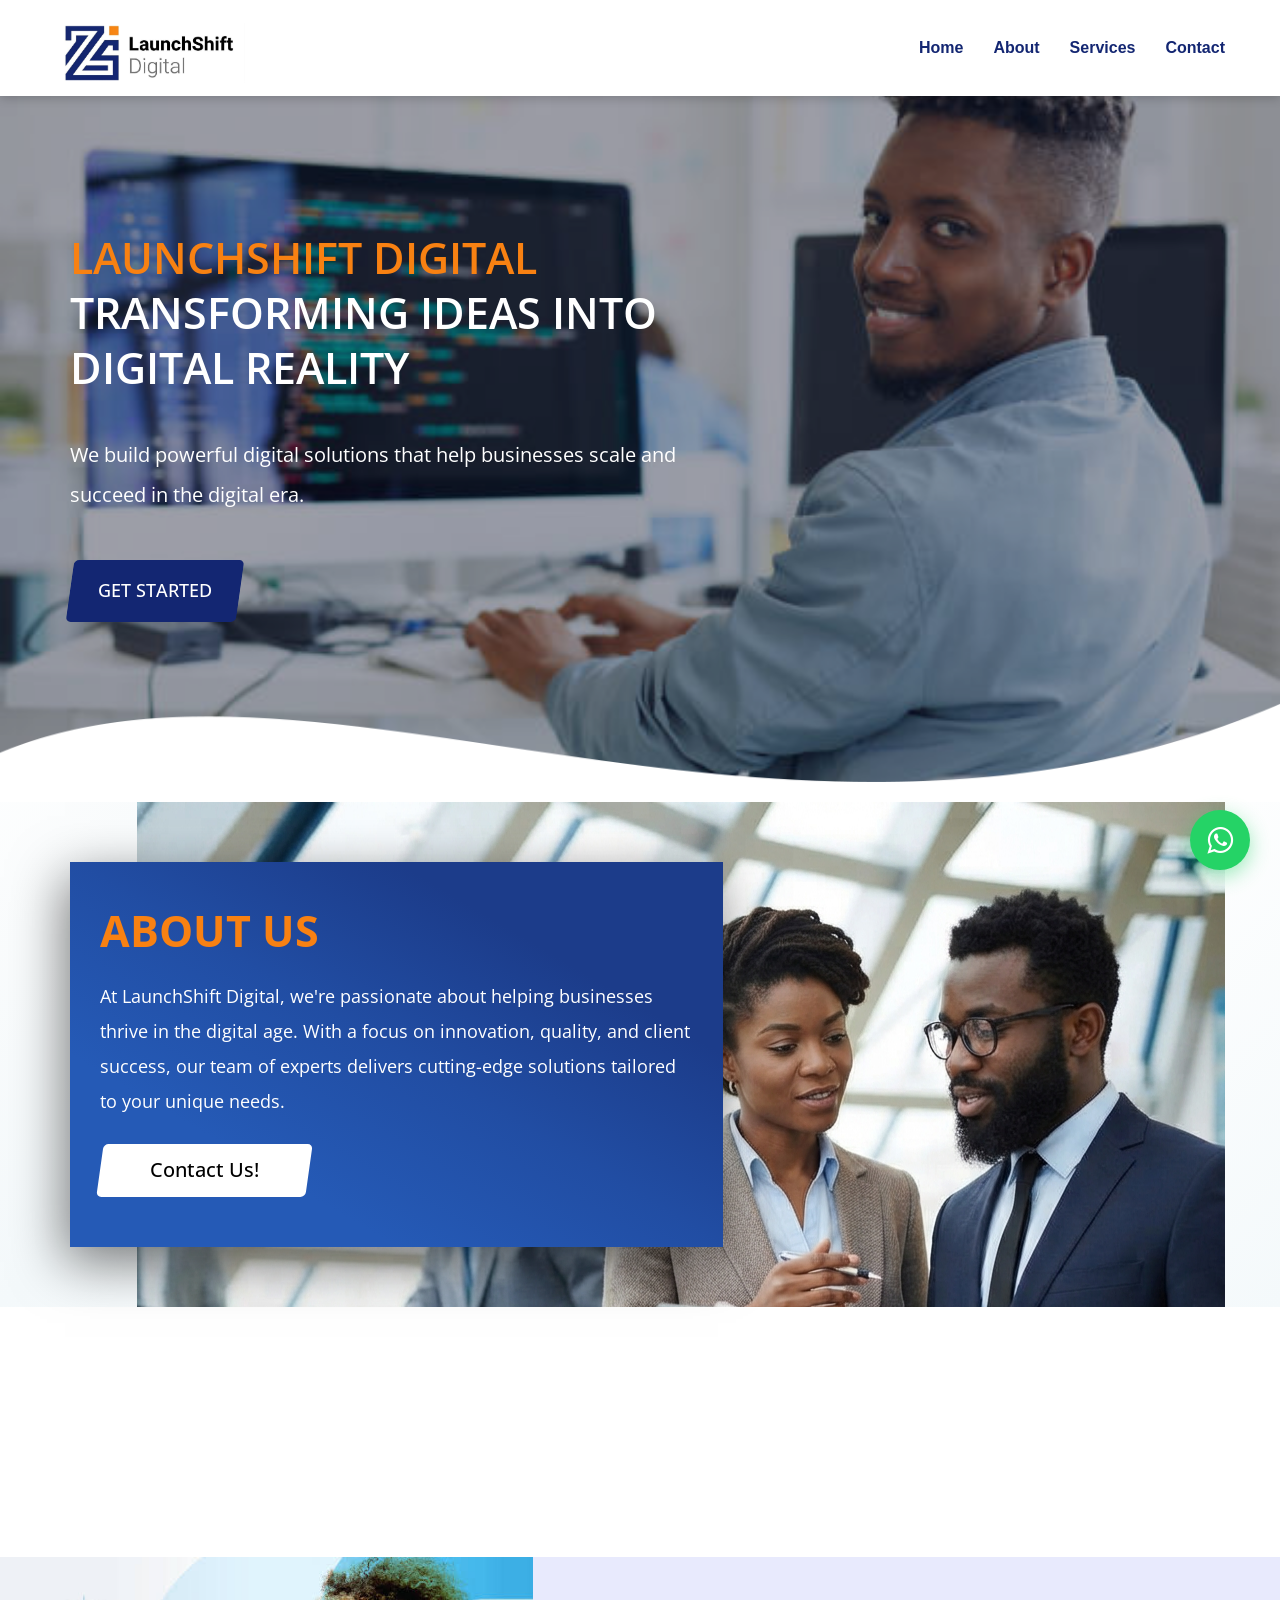
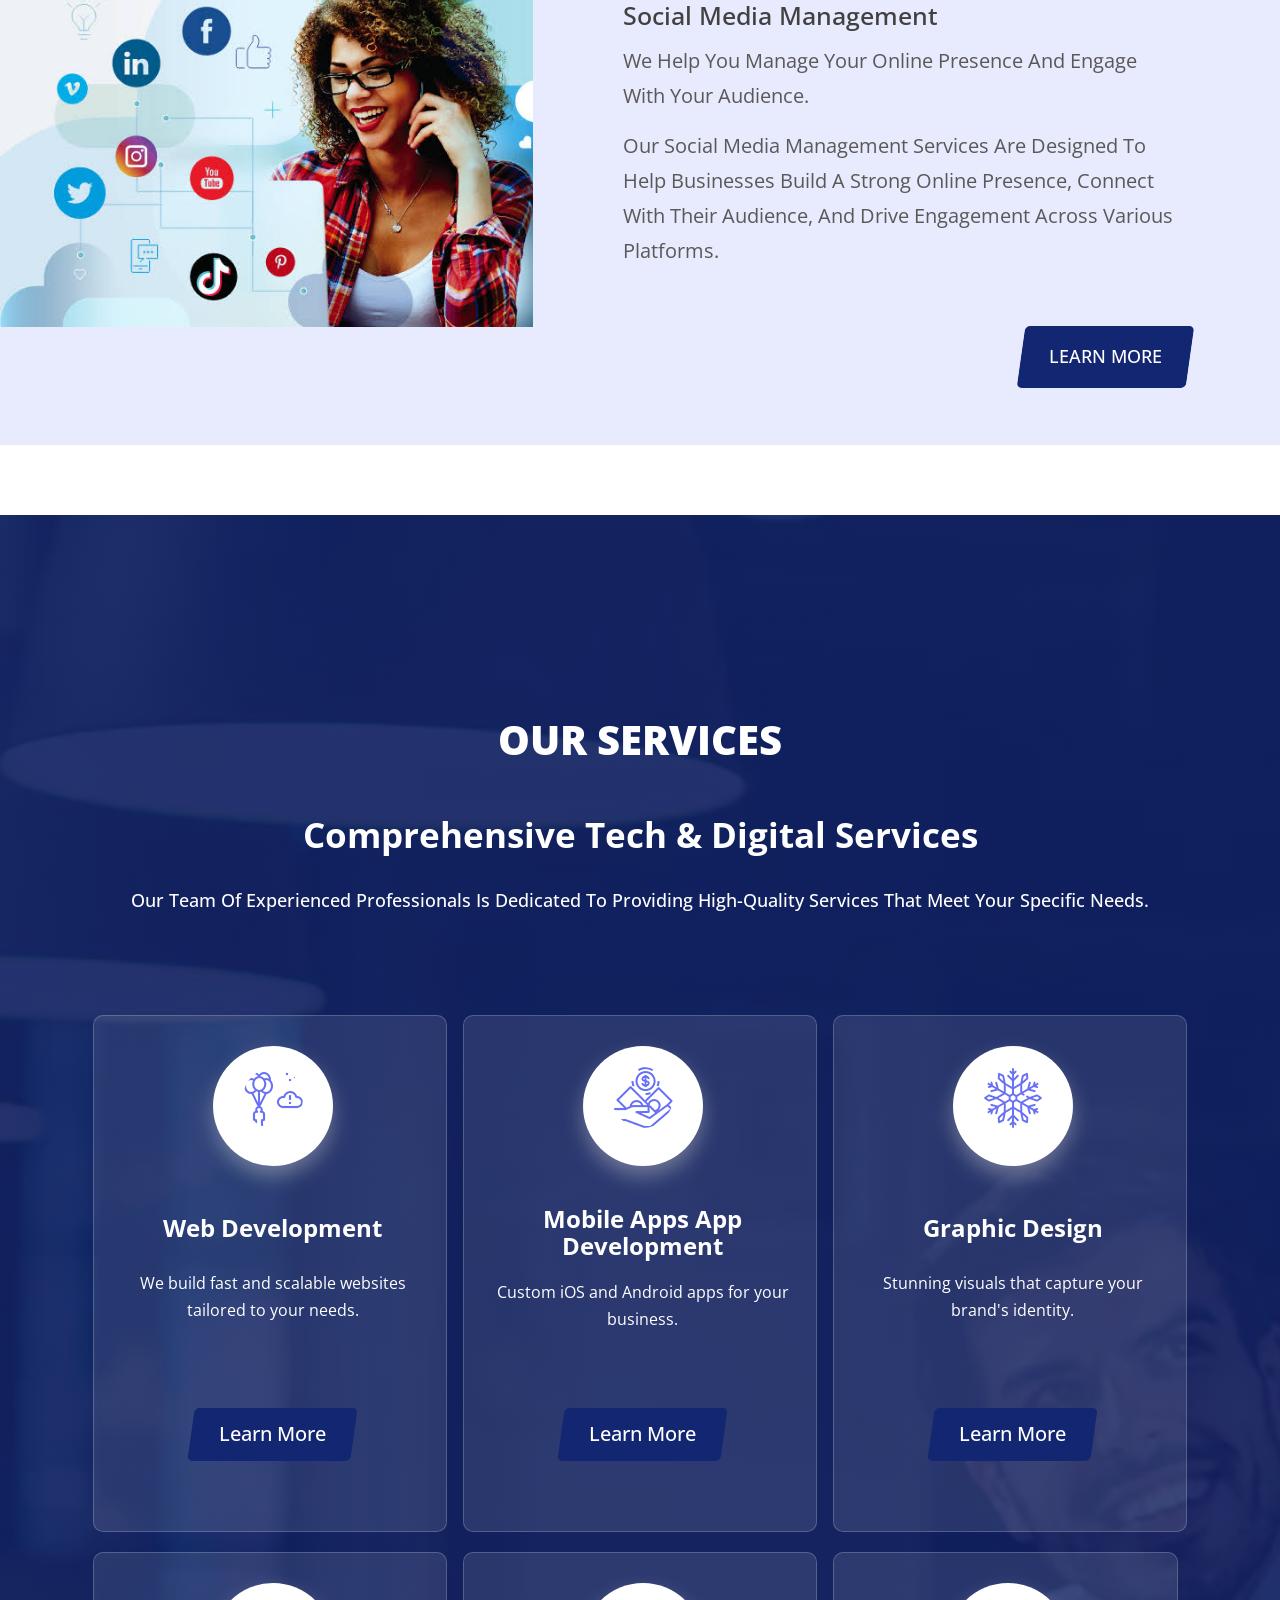
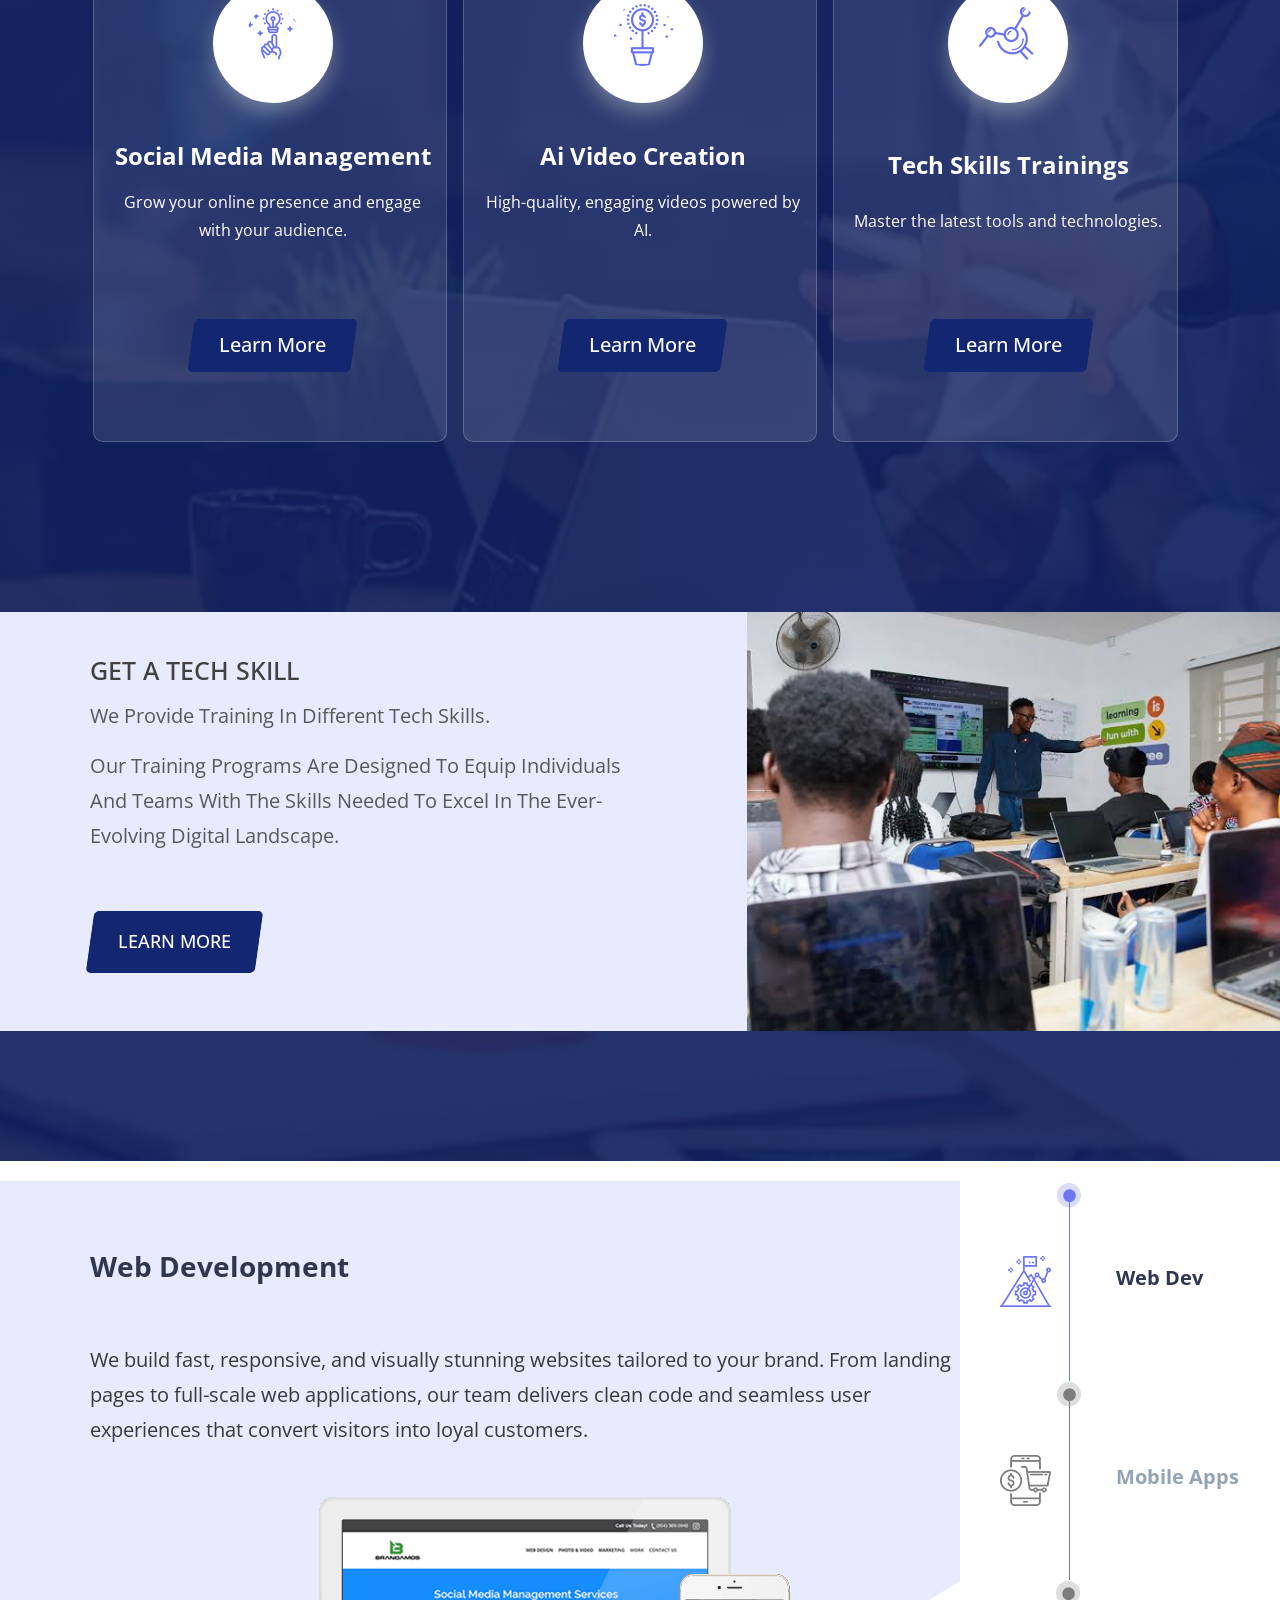
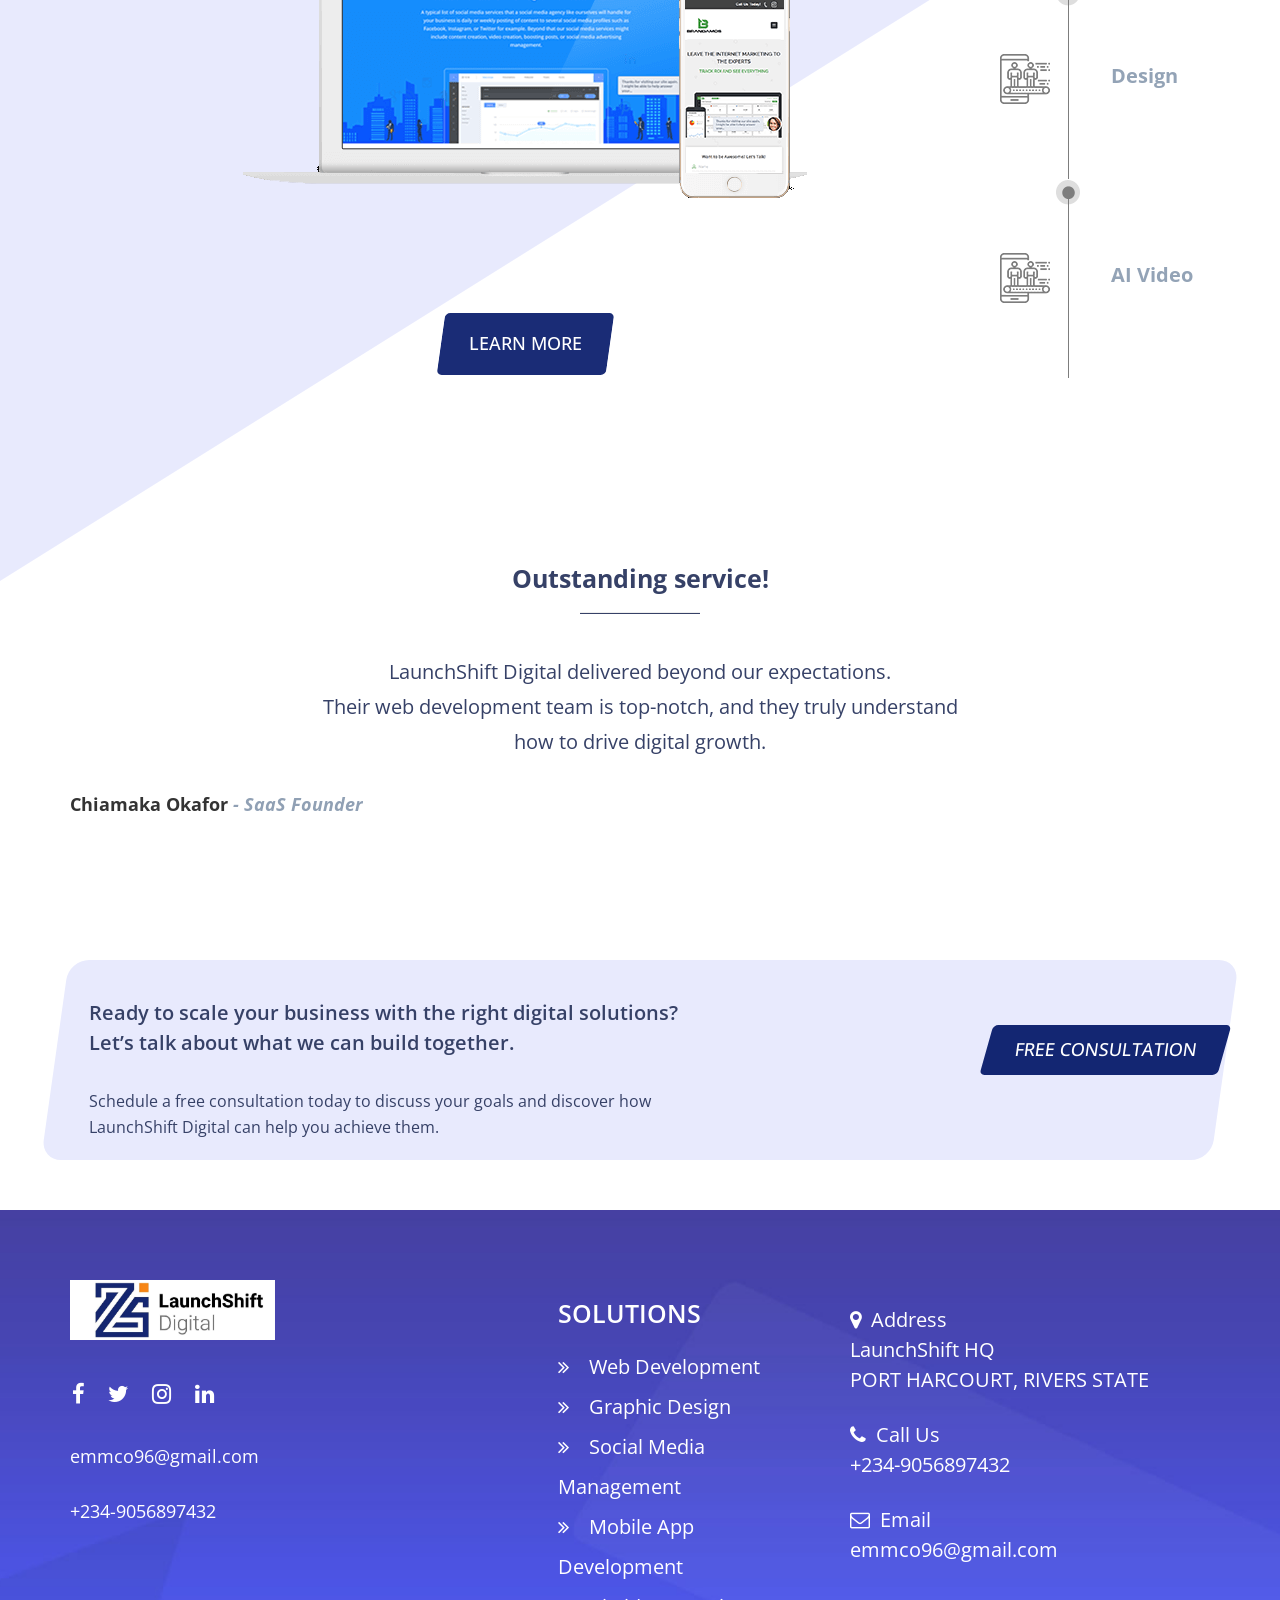
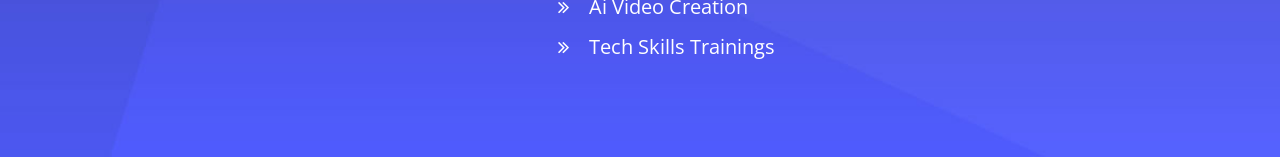
==== index.html @ 1ea0bdc3 "new" ====
﻿<!DOCTYPE html>
<html lang="en">

<head>
   <meta charset="utf-8">
   <meta http-equiv="X-UA-Compatible" content="IE=edge">
   <meta name="viewport" content="width=device-width, initial-scale=1">
   <title>LaunchShift Digital</title>
   <!-- Favicon -->
   <link rel="icon" href="assets/images/favicon.jpg" type="image/x-icon" />
   <!-- Bootstrap CSS -->
   <link href="assets/css/bootstrap.min.css" rel="stylesheet">
   <!-- Animate CSS -->
   <link href="assets/vendors/animate/animate.css" rel="stylesheet">
   <!-- Icon CSS-->
   <link rel="stylesheet" href="assets/vendors/font-awesome/css/font-awesome.min.css">
   <!-- Camera Slider -->
   <link rel="stylesheet" href="assets/vendors/camera-slider/camera.css">
   <!-- Owlcarousel CSS-->
   <link rel="stylesheet" type="text/css" href="assets/vendors/owl_carousel/owl.carousel.css" media="all">
   <!--Template Styles CSS-->
   <link rel="stylesheet" type="text/css" href="assets/css/style.css" media="all" />
   <link
      href="https://fonts.googleapis.com/css?family=Open+Sans:400,400i,600,600i,700,700i,800,800i&amp;subset=cyrillic,cyrillic-ext,greek,greek-ext,latin-ext,vietnamese"
      rel="stylesheet">
</head>

<body id="top">
   <div class="bg-grediunt">
      <div class="bg-banner-img ">
         <div class="overlay-all ">
            <!-- Header_Area -->
            <!-- header
                  ================================================== -->
            <header class="s-header">
               <div class="header-logo">
                  <a class="navbar-brand logo-biss" href="index.html"> <img src="assets/images/logo.jpg"> </a>
               </div>
               <!-- end header-logo -->
               <nav class="header-nav">
                  <a href="#0" class="header-nav__close" title="close"><span>Close</span></a>
                  <div class="header-nav__content">
                     <h3>LaunchShift Digital</h3>
                     <ul class="header-nav__list">
                        <li class="current"><a class="" href="index.html">Home</a></li>
                        <li><a class="" href="about.html">About</a></li>
                        <li><a class="" href="services.html">Services</a></li>
                        <li><a class="" href="contact.html">Contact</a></li>
                     </ul>

                  </div>
                  <!-- end header-nav__content -->
               </nav>
               <!-- end header-nav -->
               <a class="header-menu-toggle" href="#0">
                  <span class="header-menu-icon"></span>
               </a>
            </header>
            <!-- end s-header -->
            <!-- End Header_Area -->
            <!-- #banner start -->
            <section id="banner" class=" mb-90">
               <div class="container ">
                  <div class="row">
                     <!-- #banner-text start -->
                     <div id="banner-text" class="col-md-7 text-c text-left ">
                        <h5 class="wow fadeInUp main-h" data-wow-delay="0.2s"><span class="about_text">LaunchShift
                              Digital</span><br>Transforming Ideas
                           into
                           Digital Reality
                        </h5>

                        <p class="banner-text wow fadeInUp main-h3" data-wow-delay="0.8s">We build powerful digital
                           solutions that help businesses scale and
                           succeed in the digital era.</p>
                        <div class="top-banner wow fadeInRight">
                           <a id="#services" href="#services" class="btn btn-default  wow fadeInUp  js-scroll-trigger"
                              data-wow-delay=" 0.5s" href="#"><span class="skew_14">GET STARTED </span></a>
                        </div>
                     </div>

                     <!-- /#banner-text End -->
                  </div>
               </div>
            </section>
            <div class="container-fluid p0 banner-shap-img">
            </div>
         </div>
      </div>
      <!-- /#banner end -->
      <!--#Our banner-shap- Area -->
      <!--#EndOur banner-shap- Area -->
      <!-- #About Us Area start -->
      <div id="about" class=" py-20 pb_20">
         <div class="container About-right-bg-img ">
            <div class="row text-left  ">
               <div class="col-md-7">
                  <div class="about_left_text wow fadeInUp">
                     <h1 style="color: #f88112;">ABOUT US</h1>
                     <p>At LaunchShift Digital, we're passionate about helping businesses thrive in the digital age.
                        With a focus on innovation, quality, and client success, our team of experts delivers
                        cutting-edge solutions tailored to your unique needs.</p>
                     <div class="top-about wow fadeInRight wow fadeInUp">
                        <a id="contact" href="contact.html"
                           class="btn btn-default btn_text_cap btn_bg_f button_py_12   wow fadeInUp  js-scroll-trigger"
                           data-wow-delay=" 0.5s" href="#"><span class="skew_14">Contact Us! </span></a>
                     </div>
                  </div>
               </div>
               <div class="col-md-5">
               </div>
            </div>
         </div>
      </div>
      <!-- #About Us Area End -->

   </div>
   <!--#End Our Partners Area -->
   <!--start Social Media Management Area-right_img -->
   <section class="">
      <div class="container-fluid ">
         <div class="row text-left about_row_2 clip-polygon_right_2">
            <div class="col-md-5 p-0 clip-polygon_left_2 wow fadeInUp">
               <div class="video-img">
               </div>
            </div>
            <div class="col-md-7 wow fadeInUp  pl_90 pr_90">
               <p class="about_h wow fadeInUp " data-wow-delay=" 0.5s"
                  style="visibility: visible; animation-name: fadeInRight;">Social Media Management</p>
               <p class="about_bottom_h wow fadeInUp " data-wow-delay=" 0.5s"
                  style="visibility: visible; animation-delay:  0.5s; animation-name: fadeInUp;">We help you manage your
                  online presence and engage with your audience.</p>
               <p class="about_bottom_h wow fadeInUp " data-wow-delay=" 0.5s"
                  style="visibility: visible; animation-delay:  0.5s; animation-name: fadeInUp;">Our social media
                  management services are designed to help businesses build a strong online presence, connect with
                  their audience, and drive engagement across various platforms.</p>
               <div class="left-services wow fadeInRight text-right"
                  style="visibility: visible; animation-name: fadeInRight;">
                  <a id="#services" href="social-media-management.html"
                     class="btn btn-default  wow fadeInUp  js-scroll-trigger" data-wow-delay=" 0.5s"
                     style="visibility: visible; animation-delay:  0.5s; animation-name: fadeInUp;"><span
                        class="skew_14">Learn More</span></a>
               </div>
            </div>
         </div>
      </div>
   </section>
   <!--End Social Media Management Area-right_img -->
   <!-- #service Us Area start -->
   <div id="about" class=" back-right-text-c service-us-area">
      <div class="container">
         <div class="row text-center mb-60 ">
            <div class="title wow fadeInUp ">
               <h2> OUR SERVICES</h2>
               <h1>Comprehensive Tech & Digital Services</h1>
               <p>Our team of experienced professionals is dedicated to providing high-quality services that meet your
                  specific needs.</p>
            </div>
         </div>
         <div class="row about_row  py-40">
            <!--#about-text start -->
            <div class="who_we_area col-md-4 col-sm-6 col-4pad wow fadeInUp">
               <div class="service-1">
                  <div class="servise-top wow fadeInUp">
                     <img src="assets/images/icone-1.png">
                  </div>
                  <h2 class="unify"> Web Development </h2>
                  <p class="bottom-s">We build fast and scalable websites tailored to your needs.</p>
                  <div class="top-banner wow fadeInRight" style="visibility: visible; animation-name: fadeInRight;">
                     <a href="web-development.html"
                        class="btn btn-default btn_text_cap   wow fadeInUp  js-scroll-trigger" data-wow-delay=" 0.5s"
                        style="visibility: visible; animation-delay:  0.5s; animation-name: fadeInUp;"><span
                           class="skew_14">Learn more </span></a>
                  </div>
               </div>
            </div>
            <div class="who_we_area col-md-4 col-sm-6 col-4pad wow fadeInUp">
               <div class="service-1">
                  <div class="servise-top wow fadeInUp">
                     <img src="assets/images/icone-2.png">
                  </div>
                  <h2 class="unify"> Mobile Apps App Development </h2>
                  <p class="bottom-s">Custom iOS and Android apps for your business. </p>
                  <div class="top-banner wow fadeInRight" style="visibility: visible; animation-name: fadeInRight;">
                     <a href="mobile-app-development.html"
                        class="btn btn-default  btn_text_cap wow fadeInUp  js-scroll-trigger" data-wow-delay=" 0.5s"
                        style="visibility: visible; animation-delay:  0.5s; animation-name: fadeInUp;"><span
                           class="skew_14">Learn more </span></a>
                  </div>
               </div>
            </div>
            <div class="who_we_area col-md-4 col-sm-6 col-4pad wow fadeInUp">
               <div class="service-1">
                  <div class="servise-top wow fadeInUp">
                     <img src="assets/images/icone-3.png">
                  </div>
                  <h2 class="unify"> Graphic Design </h2>
                  <p class="bottom-s">Stunning visuals that capture your brand's identity. </p>
                  <div class="top-banner wow fadeInRight" style="visibility: visible; animation-name: fadeInRight;">
                     <a href="graphic-design.html" class="btn btn-default btn_text_cap wow fadeInUp  js-scroll-trigger"
                        data-wow-delay=" 0.5s"
                        style="visibility: visible; animation-delay:  0.5s; animation-name: fadeInUp;"><span
                           class="skew_14">Learn more </span></a>
                  </div>
               </div>
            </div>
            <!-- Row 2 of services -->
            <div class="who_we_area col-md-4 col-sm-6 col-4pad wow fadeInUp mt_20">
               <div class="service-1">
                  <div class="servise-top wow fadeInUp">
                     <img src="assets/images/service_a.png">
                  </div>
                  <h2 class="unify"> Social Media Management </h2>
                  <p class="bottom-s">Grow your online presence and engage with your audience.</p>
                  <div class="top-banner wow fadeInRight" style="visibility: visible; animation-name: fadeInRight;">
                     <a href="social-media-management.html"
                        class="btn btn-default btn_text_cap wow fadeInUp  js-scroll-trigger" data-wow-delay=" 0.5s"
                        style="visibility: visible; animation-delay:  0.5s; animation-name: fadeInUp;"><span
                           class="skew_14">Learn more </span></a>
                  </div>
               </div>
            </div>
            <div class="who_we_area col-md-4 col-sm-6 col-4pad wow fadeInUp mt_20">
               <div class="service-1">
                  <div class="servise-top wow fadeInUp">
                     <img src="assets/images/service_b.png">
                  </div>
                  <h2 class="unify"> Ai Video Creation </h2>
                  <p class="bottom-s">High-quality, engaging videos powered by AI.</p>
                  <div class="top-banner wow fadeInRight" style="visibility: visible; animation-name: fadeInRight;">
                     <a href="ai-video-creation.html"
                        class="btn btn-default btn_text_cap wow fadeInUp  js-scroll-trigger" data-wow-delay=" 0.5s"
                        style="visibility: visible; animation-delay:  0.5s; animation-name: fadeInUp;"><span
                           class="skew_14">Learn more </span></a>
                  </div>
               </div>
            </div>
            <div class="who_we_area col-md-4 col-sm-6 col-4pad wow fadeInUp mt_20">
               <div class="service-1">
                  <div class="servise-top wow fadeInUp">
                     <img src="assets/images/service_c.png">
                  </div>
                  <h2 class="unify"> Tech Skills Trainings </h2>
                  <p class="bottom-s">Master the latest tools and technologies.</p>
                  <div class="top-banner wow fadeInRight" style="visibility: visible; animation-name: fadeInRight;">
                     <a href="tech-skills-trainings.html"
                        class="btn btn-default btn_text_cap wow fadeInUp  js-scroll-trigger" data-wow-delay=" 0.5s"
                        style="visibility: visible; animation-delay:  0.5s; animation-name: fadeInUp;"><span
                           class="skew_14">Learn more </span></a>
                  </div>
               </div>
            </div>
            <!--#End service-text  -->
         </div>
      </div>
      <!--#startt service-text  -->
      <section class="">
         <div class="container-fluid ">
            <div class="row text-left about_row clip-polygon_right ">
               <div class="col-md-7 wow fadeInUp pl_90 pr_90">
                  <p class="about_h wow fadeInUp " data-wow-delay=" 0.5s"
                     style="visibility: visible; animation-name: fadeInRight;">GET A TECH SKILL</p>
                  <p class="about_bottom_h wow fadeInUp " data-wow-delay=" 0.5s"
                     style="visibility: visible; animation-delay:  0.5s; animation-name: fadeInUp;">We provide training
                     in different tech skills.</p>
                  <p class="about_bottom_h wow fadeInUp " data-wow-delay=" 0.5s"
                     style="visibility: visible; animation-delay:  0.5s; animation-name: fadeInUp;">Our training
                     programs are designed to equip individuals and teams with the skills needed to excel in the
                     ever-evolving digital landscape.</p>

                  <div class="left-services_32 wow fadeInRight text-left"
                     style="visibility: visible; animation-name: fadeInRight;">
                     <a id="#services" href="tech-skills-trainings.html"
                        class="btn btn-default  wow fadeInUp  js-scroll-trigger" data-wow-delay=" 0.5s"
                        style="visibility: visible; animation-delay:  0.5s; animation-name: fadeInUp;"><span
                           class="skew_14">Learn More</span></a>
                  </div>
               </div>
               <div class="col-md-5 p-0 clip-polygon_left wow fadeInUp">
                  <div class="video-img">
                  </div>
               </div>
            </div>
         </div>
      </section>
   </div>
   <!--#End service-text  -->
   <!--#strat Analytics to answer   -->
   <div class="container-fluid wow fadeInUp">
      <div class="row">
         <div class="col-lg-12 col-md-12 col-sm-12 col-xs-12 bhoechie-tab-container">
            <div class="col-lg-9 col-md-9 col-sm-12 col-xs-9 bhoechie-tab p0 ">
               <!-- Web Development section -->
               <div class="tabas-gb-clip">
               </div>
               <div class="bhoechie-tab-content active pl_90 wow fadeInUp">
                  <h2>Web Development</h2>
                  <p>We build fast, responsive, and visually stunning websites tailored to your brand. From landing
                     pages to full-scale web applications, our team delivers clean code and seamless user experiences
                     that convert visitors into loyal customers.</p>
                  <div class="tabs-img">
                     <img src="assets/images/tabs-img.png">
                  </div>
                  <div class="left-service wow fadeInRight text-center"
                     style="visibility: visible; animation-name: fadeInRight;">
                     <a href="web-development.html" class="btn btn-default  wow fadeInUp  js-scroll-trigger"
                        data-wow-delay=" 0.5s"
                        style="visibility: visible; animation-delay:  0.5s; animation-name: fadeInUp;"><span
                           class="skew_14">Learn More</span></a>
                  </div>
               </div>
               <!-- Mobile App Development section -->
               <div class="bhoechie-tab-content  pl_90 wow fadeInUp">
                  <h2>Mobile App Development</h2>
                  <p> At LaunchShift Digital, we design and develop high-performance mobile apps for iOS and Android.
                     Whether you need a native app, a cross-platform solution, or an MVP, our team delivers intuitive,
                     scalable, and feature-rich mobile experiences that keep your users engaged and your business ahead
                     of the curve.</p>
                  <div class="tabs-img">
                     <img src="assets/images/tabs-img.png">
                  </div>
                  <div class="left-service wow fadeInRight text-center"
                     style="visibility: visible; animation-name: fadeInRight;">
                     <a id="#services" href="mobile-app-development.html" class="btn btn-default  wow fadeInUp "
                        data-wow-delay=" 0.5s"
                        style="visibility: visible; animation-delay:  0.5s; animation-name: fadeInUp;"><span
                           class="skew_14">Learn More</span></a>
                  </div>
               </div>
               <!-- Graphic Design section -->
               <div class="bhoechie-tab-content  pl_90 wow fadeInUp">
                  <h2>Graphic Design</h2>
                  <p>At LaunchShift Digital, we believe that great design is the foundation of a strong brand. Our
                     expert
                     designers create visually compelling logos, marketing materials, social media graphics, and
                     website assets that reflect your brand identity and capture attention.</p>
                  <div class="tabs-img">
                     <img src="assets/images/tabs-img.png">
                  </div>
                  <div class="left-service wow fadeInRight text-center"
                     style="visibility: visible; animation-name: fadeInRight;">
                     <a id="#services" href="graphic-design.html"
                        class="btn btn-default  wow fadeInUp  js-scroll-trigger" data-wow-delay=" 0.5s"
                        style="visibility: visible; animation-delay:  0.5s; animation-name: fadeInUp;"><span
                           class="skew_14">Learn More</span></a>
                  </div>
               </div>
               <!-- AI Video Creation section -->
               <div class="bhoechie-tab-content  pl_90 wow fadeInUp">
                  <h2>AI Video Creation</h2>
                  <p>At LaunchShift Digital, we harness the power of artificial intelligence to create stunning
                     marketing videos that drive results. Our AI video generation services help you produce
                     high-quality video content quickly and cost-effectively, keeping your brand at the forefront of
                     innovation.</p>
                  <div class="tabs-img">
                     <img src="assets/images/tabs-img.png">
                  </div>
                  <div class="left-service wow fadeInRight text-center"
                     style="visibility: visible; animation-name: fadeInRight;">
                     <a id="#services" href="ai-video-creation.html"
                        class="btn btn-default  wow fadeInUp  js-scroll-trigger" data-wow-delay=" 0.5s"
                        style="visibility: visible; animation-delay:  0.5s; animation-name: fadeInUp;"><span
                           class="skew_14">Learn More</span></a>
                  </div>
               </div>
               <!--Analytics  section -->
               <div class="bhoechie-tab-content  pl_90 wow fadeInUp">
                  <h2>Tech Skills Trainings</h2>
                  <p>At LaunchShift Digital, we believe that knowledge is the key to success. Our comprehensive tech
                     training programs are designed to equip individuals and teams with the skills needed to excel in
                     the ever-evolving digital landscape.</p>
                  <div class="tabs-img">
                     <img src="assets/images/tabs-img.png">
                  </div>
                  <div class="left-service wow fadeInRight text-center"
                     style="visibility: visible; animation-name: fadeInRight;">
                     <a id="#services" href="tech-skills-trainings.html"
                        class="btn btn-default  wow fadeInUp  js-scroll-trigger" data-wow-delay=" 0.5s"
                        style="visibility: visible; animation-delay:  0.5s; animation-name: fadeInUp;"><span
                           class="skew_14">Learn More</span></a>
                  </div>
               </div>
            </div>
            <!--Analytics  section -->
            <div class="col-lg-3 col-md-3 col-sm-3 col-xs-3 bhoechie-tab-menu ">
               <div class="list-group">
                  <a href="#" class="list-group-item active text-center bg_t">
                     <img src="assets/images/tabs-right-1.png" class="filter-img"> <img
                        src="assets/images/tabs-bg-img.png" class="filter-img"> <span>Web Dev</span>
                  </a>
                  <a href="#" class="list-group-item text-center bg_t ">
                     <img src="assets/images/tabs-right-2.png" class="filter-img"> <img
                        src="assets/images/tabs-bg-img.png" class="filter-img"> <span>Mobile Apps</span>
                  </a>
                  <a href="#" class="list-group-item text-center bg_t ">
                     <img src="assets/images/tabs-right-3.png" class="filter-img"> <img
                        src="assets/images/tabs-bg-img.png" class="filter-img"><span>Design</span>
                  </a>
                  <a href="#" class="list-group-item text-center bg_t">
                     <img src="assets/images/tabs-right-4.png" class="filter-img"> <img
                        src="assets/images/tabs-bg-img.png" class="filter-img"><span>AI Video</span>
                  </a>
               </div>
            </div>
            <!--Analytics  section -->
         </div>
      </div>
   </div>
   <!-- End Analyze Us Area -->

   <!--#Our Testimonial Area start-->
   <section id="testimonials" class="testimonial_area row">
      <div class="container ">
         <div class="title wow fadeInUp">
         </div>
         <div class="testimonial_carosel">
            <div class="item">
               <div class="text-center">
                  <h4 class="body-slider media-heading">Outstanding service!</h4>
                  <hr class="slider_hr">
               </div>
               <p>LaunchShift Digital delivered beyond our expectations.<br> Their web development team is top-notch,
                  and
                  they truly understand<br> how to drive digital growth. </p>
               <div class="media-body">
                  <h4 class="media-heading">Chiamaka Okafor <span class="slider_span_color">- SaaS Founder</span></h4>
               </div>
            </div>
            <div class="item">
               <div class=" text-center">
                  <h4 class="body-slider media-heading">Highly recommended!</h4>
                  <hr class="slider_hr">
               </div>
               <p>The mobile app they built for us is seamless and intuitive.<br> We've seen a massive increase in user
                  engagement thanks to<br> their expert design. </p>
               <div class="media-body">
                  <h4 class="media-heading">Tunde Adebayo <span class="slider_span_color">- Product Manager</span></h4>
               </div>
            </div>
            <div class="item">
               <div class=" text-center">
                  <h4 class="body-slider media-heading">Creative and effective</h4>
                  <hr class="slider_hr">
               </div>
               <p>Their AI video creation and branding services gave our<br> marketing a fresh, modern look. We are
                  thrilled with<br> the results and ROI. </p>
               <div class="media-body">
                  <h4 class="media-heading">Adaeze Eze <span class="slider_span_color">- Creative Lead</span></h4>
               </div>
            </div>
         </div>
      </div>
   </section>
   <!--#End Our testimonial Area -->
   <div class="our_partners_area ">
      <div class="book_now_aera ">
         <div class="container">
            <div class="row book_now bg-new">
               <div class="col-md-7 booking_text">
                  <span class="skew_14">
                     <h4>Ready to scale your business with the right digital solutions?<br>Let’s talk about what we
                        can build together.</h4>
                     <p>Schedule a free consultation today to discuss your goals and discover how LaunchShift Digital
                        can
                        help you achieve them.</p>
                  </span>
               </div>
               <div class="col-md-5 p0 book_bottun">
                  <div class="col-md-6">
                  </div>
                  <div class="col-md-6">
                     <div class="top-banner wow fadeInRight text-left"
                        style="visibility: visible; animation-name: fadeInRight;">
                        <a id="#services" href="#services"
                           class="btn btn-primary button_12  wow fadeInUp  js-scroll-trigger" data-wow-delay=" 0.5s"
                           style="visibility: visible; animation-delay:  0.5s; animation-name: fadeInUp;"><span
                              class="skew_14">Free Consultation</span></a>
                     </div>
                  </div>
               </div>
            </div>
         </div>
      </div>
   </div>
   <!--#start Our footer Area -->
   <div class="our_footer_area">
      <div class="book_now_aera ">
         <div class="container wow fadeInUp">
            <div class="row book_now">
               <div class="col-md-4">
                  <div class="">
                     <a class=" logo-biss" href="index.html"> <img src="assets/images/logo.jpg"></a>
                  </div>
                  <div class="bigpixi-footer-social">
                     <a href="" target="_blank" class="ml-15"><i id="social-fb"
                           class="fa fa-facebook fa-2x social"></i></a>
                     <a href="" target="_blank" class="ml-15"><i id="social-tw"
                           class="fa fa-twitter fa-2x social"></i></a>
                     <a href="" target="_blank" class="ml-15"><i id="social-em"
                           class="fa fa-instagram fa-2x social"></i></a>
                     <a href="" target="_blank" class="ml-15"><i id="social-em"
                           class="fa fa-linkedin fa-2x social"></i></a>
                  </div>
                  <p class="footer-h"><a href="mailto:emmco96@gmail.com"> emmco96@gmail.com </a></p>
                  <p class="footer-h">+234-9056897432 </p>
               </div>
               <div class="col-md-1 ">
               </div>
               <div class="col-md-3">
                  <h2 class="footer-top">SOLUTIONS </h2>
                  <ul class="footer-menu">
                     <li><a href="web-development.html"><i class="fa fa-angle-double-right ml-15"></i> Web Development </a></li>
                     <li><a href="graphic-design.html"><i class="fa fa-angle-double-right ml-15"></i> Graphic Design </a> </li>
                     <li><a href="social-media-management.html"><i class="fa fa-angle-double-right ml-15"></i> Social Media Management </a> </li>
                     <li><a href="mobile-app-development.html"><i class="fa fa-angle-double-right ml-15"></i> Mobile App Development </a> </li>
                     <li><a href="ai-video-creation.html"><i class="fa fa-angle-double-right ml-15"></i> Ai Video Creation </a> </li>
                     <li><a href="tech-skills-trainings.html"><i class="fa fa-angle-double-right ml-15"></i> Tech Skills Trainings </a></li>
                  </ul>
               </div>
               <div class="col-md-4">
                  <ul class="location">
                     <li class="footer-left-h"><i class="fa fa-map-marker"></i>Address<br>LaunchShift HQ <br>PORT
                        HARCOURT, RIVERS STATE
                     </li>
                     <li class="footer-left-h"><i class="fa fa-phone"></i>Call Us <br>+234-9056897432

                     </li>
                     <li class="footer-left-h"><i class="fa fa-envelope-o"></i>Email<br>
                        <a href="mailto:emmco96@gmail.com"> emmco96@gmail.com </a>
                     </li>
                  </ul>
               </div>

            </div>
         </div>
      </div>
   </div>

   </div>
   <!-- /.hero__overlay -->
   <!-- Floating WhatsApp Button -->
   <a href="https://wa.me/2349056897432?text=Hello%20LaunchShift%20Digital%2C%20I'm%20interested%20in%20your%20services." class="whatsapp-float" target="_blank" id="whatsapp-float-btn" title="Chat with us on WhatsApp">
      <span class="whatsapp-float-tooltip">Chat with us!</span>
      <div class="whatsapp-float-btn">
         <i class="fa fa-whatsapp"></i>
      </div>
   </a>

   <!-- jQuery JS -->
   <script src="assets/js/jquery-1.12.0.min.js"></script>
   <script src="assets/vendors/popup/lightbox.min.js"></script>
   <script type="text/javascript">
      $(document).ready(function () {
         $("div.bhoechie-tab-menu>div.list-group>a").click(function (e) {
            e.preventDefault();
            $(this).siblings('a.active').removeClass("active");
            $(this).addClass("active");
            var index = $(this).index();
            $("div.bhoechie-tab>div.bhoechie-tab-content").removeClass("active");
            $("div.bhoechie-tab>div.bhoechie-tab-content").eq(index).addClass("active");
         });
      });
   </script>
   <script type="text/javascript">
      $(document).ready(function () {
         $(".currency_year").hide();
         $("#radio1").click(function () {
            $(".currency_year").hide();
            $(".currency_month").show();
         });
         $("#radio2").click(function () {
            $(".currency_month").hide();
            $(".currency_year").show();
         });
      });

      $('.tabs_label').click(function () {
         $('.tabs_label').removeClass('active_t');
         $(this).addClass('active_t');

      })

   </script>
   <!-- Bootstrap JS -->
   <script src="assets/js/bootstrap.min.js"></script>
   <!-- Animate JS -->
   <script src="assets/vendors/animate/wow.min.js"></script>
   <script src="assets/vendors/sidebar/main.js"></script>
   <!-- Owlcarousel JS -->
   <script src="assets/vendors/owl_carousel/owl.carousel.min.js"></script>
   <!-- Stellar JS-->
   <!-- Theme JS -->
   <script src="assets/js/theme.min.js"></script>
</body>

</html>
---- assets/css/style.css ----
/*----------------------------------------------------
@File: Default Styles
@Author: NavThemes
@URL:https://www.navthemes.com
@Version: 1.1

This file contains the styling for the actual theme, this
is the file you need to edit to change the look of the
theme.



This files contents are outlined below.
  


 0. General Style
 *. Buttons
 *. Headings
 *. Subtitle
 *. Top header

 =>Start index page style_css
 *. banner area 
 *. ABOUT US
 *. our services area
 *. our services tow
 *. start  bhoechie tab
 *. our PRICING area
 *. testimonial area
 *. footer area
 *. our partners area
 *. our modal area
 =>End index page style css

 *. Edit css
 
=>start about page style css
*. service area start 
*. video area start
*. testimonial area start
*. Our Team area start
=>End about page style css

=>SERVICES page css start
*. service right img area start
*. service left img tabs area start
*. service text area start
=>SERVICES page css End


=>contact page css Start
*. section heading left Start*.
*. contact form start
=>contact page css End

=>blog page css Start
*. blog-three images one start
*. blog-three images to start
*. pagination-wrap start
=>blog page css End

=>blog single page css Start
*. blog-single-left img start
*. commingsoon-area start
*. contact-area start
*. sidebar-style-here
=>blog single page css End

 *. media query in css-Responsive start
 *. (mxn-width: 1024px)  media query 
 *. (min-width: 768px)  media query 
 *. (min-width: 1023px) media query
 *. (max-width: 768px)  media query 
 *. (max-width: 480px)  media query 
 *. (max-width: 320px)   media query
 *.media query in css-Responsive End

/*--------------------------------------------------*/


/*Color Variables*/
::selection {
  background-color: #99a9bb;
  color: #FFF
}

/*----------------------------------
   1. Buttons
------------------------------------*/

.btn {
  padding: 18px 28px;

  font-size: 18px;
  font-weight: 500;
  border-radius: 5px;
  text-decoration: none !important;
  display: inline-block;
  border: 0;
  color: #222222;
  text-transform: uppercase;
  position: relative;
  z-index: 2;
  -webkit-transform: skew(-8deg);
  -moz-transform: skew(-8deg);
  -o-transform: skew(-8deg);
}

.font_30 {
  font-size: 30px !important;
}

.btn-default {
  background: #132672 !important;
  background-image: linear-gradient(to right top, #132672, #132672, #1326728f, #132672, #132672b0) !important;
  color: #fff !important;
}

.btn-default:before {
  content: "";
  position: absolute;
  z-index: -1;
  background: #000 !important;
  top: 0;
  bottom: 0;
  left: 0;
  display: block;
  right: 0;
  transform: scaleY(0);
  transform-origin: 50%;
  transition-property: transform;
  transition-duration: 0.3s;
  transition-timing-function: ease-out;
}

.btn-default:hover:before,
.btn-default:focus:before {
  transform: scaleY(1);
  color: #fff !important;
  border-radius: 5px;
}

.btn-default:hover .skew_14 {
  color: #fff;
}

.btn-primary {
  background: #504cf5 !important;
  color: #fff !important;
}

.btn-primary:before {
  content: "";
  position: absolute;
  z-index: -1;
  background: #f256c8 !important;
  top: 0;
  bottom: 0;
  left: 0;
  display: block;
  right: 0;
  transform: scaleY(0);
  transform-origin: 50%;
  transition-property: transform;
  transition-duration: 0.3s;
  transition-timing-function: ease-out;
}

.btn-primary:hover:before,
.btn-primary:focus:before {
  transform: scaleY(1);
  color: #fff !important;
  border-radius: 5px;
}

.btn_text_cap {
  text-transform: capitalize !important;
  font-size: 20px;
  padding: 12px 28px;
}

.btn_bg_f {
  background: #fff !important;
  color: #000 !important;
}

.btn_bg_f:hover {
  color: #fff !important;
}

a {
  color: #ffffff;
  text-decoration: none;
}

/*----------------------------------
   2. Headings
------------------------------------*/

/* Section Title*/
.title {
  text-align: center;
  text-transform: uppercase;
}

.title h2 {
  font-size: 30px;
  color: #99a9bb;

  font-weight: 550;
  text-transform: capitalize;
}

.pt_banner_30 {
  padding-top: 35px !important
}
}

.title-left h1 {
  font-size: 35px;

  font-weight: 700;
  color: #364167;
  line-height: 50px;
  text-transform: capitalize;
}


.title h4 {

  color: #555555;
  padding-top: 55px;
}

.subtitle h2 {

  color: #222222;
  text-transform: uppercase;
  position: relative;
  margin-bottom: 20px;
}



.title h1 {
  font-size: 35px;
  font-weight: 700;
  color: #364167;
  line-height: 50px;
  text-transform: capitalize;
}

.title h2 {
  font-size: 40px;
  padding-top: 120px;
  padding-bottom: 25px;
  font-weight: 900;
  color: #364167;
  line-height: 50px;
  text-transform: uppercase;
}

.title h3 {
  font-size: 40px;
  padding-bottom: 25px;
  font-weight: 900;
  color: #364167;
  line-height: 50px;
  text-transform: uppercase;
}

/*----------------------------------
   3.Prefix Styles
------------------------------------*/
/*Prefix Styles*/
.m0 {
  margin: 0;
}

.p0 {
  padding: 0;
}

body {
  font-family: 'Open Sans', sans-serif;
  /*Section Fix*/
}

body p {
  font-family: 'Open Sans', sans-serif;
  line-height: 26px;
  color: #201f1f;
  margin: 0;
  font-size: 16PX;
}

.h1,
.h2,
.h3,
.h4,
.h5,
.h6,
h1,
h2,
h3,
h4,
h5,
h6 {
  font-weight: 700;
}

blockquote {
  display: block;
  -webkit-margin-before: 1em;
  -webkit-margin-after: 1em;
  -webkit-margin-start: 40px;
  -webkit-margin-end: 40px;
}

blockquote,
q {
  position: relative;
  padding: 4rem 3rem 3rem;
  text-align: center;
  font-size: 2rem;
  line-height: 1.88;
  border: 1px double rgba(0, 0, 0, .1);
  margin: 6rem 0;
  display: block;
}

thead,
th,
td {
  border: 1px solid black;
  padding: 10px;
}

ul li {
  line-height: 30px;
}

ol li {
  line-height: 30px;
}

strong {
  font-weight: 600;
  line-height: 35px;
}

tbody a {
  color: #337ab7 !important;
}

dd,
dt {
  line-height: 2.428571;
}

body section.row,
body header.row,
body footer.row {
  margin: 0;
  font-family: 'Open Sans', sans-serif;
}

/*Ancore*/
a,
.btn,
button {
  outline: none;
  transition: all 300ms linear 0s;
}

a:before,
a:after,
.btn:before,
.btn:after,
button:before,
button:after {
  transition: all 300ms linear 0s;
}

a:focus,
a:hover,
.btn:focus,
.btn:hover,
button:focus,
button:hover {
  outline: none;
  text-decoration: none;
  transition: all 300ms linear 0s;
}


/*--------------------------------------------------*/


/*4.Header Aera */

/* ===================================================================
 * # header styles
 *
 * ------------------------------------------------------------------- */
.s-header {
  z-index: 500;
  width: 100%;
  height: 96px;
  background-color: transparent;
  position: absolute;
  top: 24px;
}

/* -------------------------------------------------------------------
 * ## header logo
 * ------------------------------------------------------------------- */
.header-logo {
  z-index: 501;
  display: inline-block;
  margin: 0;
  padding: 0;
  position: absolute;
  left: 110px;
  top: 50%;
  -webkit-transform: translateY(-50%);
  -ms-transform: translateY(-50%);
  transform: translateY(-50%);
}

.header-logo a {
  display: block;
  padding: 0;
  outline: 0;
  border: none;
  -webkit-transition: all 0.3s ease-in-out;
  transition: all 0.3s ease-in-out;
}

.header-logo img,
.logo-biss img {
  max-height: 60px;
  /* Resize the logo */
  width: auto;
  border-radius: 0px;
  /* Optional, makes the JPG look a bit softer if it has background */
}

/* ------------------------------------------------------------------- 
 * ## main navigation 
 * ------------------------------------------------------------------- */
.header-nav {
  z-index: 900;
  font-family: "metropolis-regular", sans-serif;
  font-size: 1.3rem;
  line-height: 1.846;
  padding: 3.6rem 3rem 3.6rem 3.6rem;
  height: 100%;
  width: 280px;
  background: #132672 !important;
  background-image: linear-gradient(to right top, #132672, #132672, #1326728f, #132672, #132672b0) !important;
  color: rgba(255, 255, 255, 0.25);
  overflow-y: auto;
  overflow-x: hidden;
  position: fixed;
  right: 0;
  top: 0;
  -webkit-transition: all 0.5s ease;
  transition: all 0.5s ease;
  -webkit-transform: translateZ(0);
  -webkit-backface-visibility: hidden;
  -webkit-transform: translateX(100%);
  -ms-transform: translateX(100%);
  transform: translateX(100%);
  visibility: hidden;
}

.header-nav a,
.header-nav a:visited {
  color: rgba(255, 255, 255, 0.5);
}

.header-nav a:hover,
.header-nav a:focus,
.header-nav a:active {
  color: white;
}

.header-nav h3 {

  font-size: 11px;
  line-height: 1.363;
  text-transform: uppercase;
  letter-spacing: 0.25rem;
  margin-bottom: 4.8rem;
  margin-top: 0.9rem;
  color: #fff;
}

.header-nav p {
  margin-bottom: 2.7rem;
}

.header-nav__content {

  position: relative;
  left: 50px;
  opacity: 0;
  visibility: hidden;
}

.header-nav__list {
  font-family: "metropolis-regular", sans-serif;
  font-size: 1.6rem;
  margin: 3.6rem 0 3rem 0;
  padding: 0 0 1.8rem 0;
  list-style: none;
  counter-reset: ctr;
}

.header-nav__list li {
  border-top: 1px solid rgba(202, 197, 197, 0.66);
  line-height: 4.8rem;
  position: relative;
}

.header-nav__list li:last-child {
  border-bottom: 1px solid rgba(255, 255, 255, 0.04);
}

.header-nav__list a {
  display: block;
  color: #ffffff;
  position: relative;
  padding-left: 3.5rem;
}

.header-nav__list a::before {
  content: counter(ctr, decimal-leading-zero) ".";
  counter-increment: ctr;
  font-family: "metropolis-regular", sans-serif;
  font-size: 11px;
  color: rgba(255, 255, 255, 0.25);
  -webkit-transition: all 0.5s ease-in-out;
  transition: all 0.5s ease-in-out;
  position: absolute;
  left: 3px;
  top: 0;
}

.header-nav__list a:hover::before {
  color: #132672;
}

.header-nav__social {
  list-style: none;
  display: inline-block;
  font-size: 1.8rem;
  margin: 0;
  padding: 0;
}

.header-nav__social li {
  display: inline-block;
  margin-right: 12px;
  padding-left: 0;
  font-size: 11px;
}

.header-nav__social li a {
  color: rgba(255, 255, 255, 0.15);
}

.header-nav__social li a:hover,
.header-nav__social li a:focus {
  color: white;
}

.header-nav__social li:last-child {
  margin: 0;
}

.header-nav__close {
  z-index: 800;
  display: block;
  background-color: rgba(0, 0, 0, 0.3);
  height: 30px;
  width: 30px;
  border-radius: 3px;
  position: absolute;
  top: 36px;
  right: 30px;
  font: 0/0 a;
  text-shadow: none;
  color: transparent;
}

.header-nav__close span::before,
.header-nav__close span::after {
  content: "";
  display: block;
  height: 2px;
  width: 12px;
  background-color: #ffffff;
  position: absolute;
  top: 50%;
  left: 9px;
  margin-top: -1px;
}

.header-nav__close span::before {
  -webkit-transform: rotate(-45deg);
  -ms-transform: rotate(-45deg);
  transform: rotate(-45deg);
}

.header-nav__close span::after {
  -webkit-transform: rotate(45deg);
  -ms-transform: rotate(45deg);
  transform: rotate(45deg);
}

/* menu is open
 * ----------------------------------------------- */
.menu-is-open .header-nav {
  -webkit-transform: translateX(0);
  -ms-transform: translateX(0);
  transform: translateX(0);
  visibility: visible;
  -webkit-overflow-scrolling: touch;
}

.menu-is-open .header-nav .header-nav__content {
  opacity: 1;
  visibility: visible;
  -webkit-transition-property: all;
  transition-property: all;
  -webkit-transition-duration: 0.5s;
  transition-duration: 0.5s;
  -webkit-transition-timing-function: ease-in-out;
  transition-timing-function: ease-in-out;
  -webkit-transition-delay: 0.3s;
  transition-delay: 0.3s;
  left: 0;
}


/* ------------------------------------------------------------------- 
 * ## mobile menu toggle 
 * ------------------------------------------------------------------- */
.header-menu-toggle {
  position: fixed;
  right: 110px;
  top: 42px;
  width: 48px;
  height: 45px;
  line-height: 45px;
  font-family: "metropolis-regular", sans-serif;
  font-size: 1.4rem;
  text-transform: uppercase;
  letter-spacing: 0.4rem;
  color: #ffffff;
  -webkit-transition: all 0.5s ease-in-out;
  transition: all 0.5s ease-in-out;
}

.header-menu-toggle.opaque {
  border-radius: 5px;
  background: #132672 !important;
  background-image: linear-gradient(to right top, #132672, #132672, #1326728f, #132672, #132672b0) !important;
}

.header-menu-toggle.opaque::before {
  display: none;
}

.header-menu-toggle:hover,
.header-menu-toggle:focus,
.header-menu-toggle:active {
  color: #cc147f;
}

.header-menu-icon {
  display: block;
  width: 35px;
  height: 3px;
  margin-top: -1px;
  right: auto;
  bottom: auto;
  background-color: white;
  position: absolute;
  left: 0px;
  top: 50%;

}

.header-menu-icon::before,
.header-menu-icon::after {
  content: "";
  width: 78%;
  height: 100%;
  background-color: inherit;
  position: absolute;
  left: 8px;
  margin: -2px 0px;
}

.header-menu-icon::before {
  top: -9px;
}

.header-menu-icon::after {
  bottom: -9px;
}


/* ------------------------------------------------------------------- 
 * responsive:
 * header
 * ------------------------------------------------------------------- */
@media only screen and (max-width: 1600px) {
  .header-logo {
    left: 60px;

  }

  .header-menu-toggle {
    right: 60px;
    padding: 20px;
  }
}

@media only screen and (max-width: 800px) {
  .header-logo {
    left: 40px;
  }

  .header-menu-toggle {
    right: 40px;
  }
}

@media only screen and (max-width: 600px) {
  .s-header {
    height: 90px;
    top: 12px;
  }

  .header-logo {
    left: 30px;
  }


  .header-menu-toggle {
    right: 25px;
    top: 30px;
  }
}

@media only screen and (max-width: 500px) {
  .header-menu-toggle::before {
    display: none;
  }
}

@media only screen and (max-width: 400px) {
  .s-header {
    top: 6px;
  }

  .header-logo {
    left: 25px;
    top: 60px;
  }


  .header-menu-toggle {
    top: 24px;
    right: 20px;
  }
}


/* header area 2*/
/*--------------------------------------------------*/



/*
5.start banner area 1*/
/*--------------------------------------------------*/

.bg-banner-img {
  background-image: url(../images/istockphoto-1017296544-612x612.jpg);
  background-repeat: no-repeat;
  background-position: center bottom;
  -webkit-background-size: cover;
  -moz-background-size: cover;
  -o-background-size: cover;
  background-size: cover;
  position: relative;
  max-width: 100%;
}

.about-bg-banner-img {

  background: rgba(255, 255, 255, 0);
  background-image: url(../images/about_banner.jpg);
  background-repeat: no-repeat;
  background-position: center bottom;
  -webkit-background-size: cover;
  -moz-background-size: cover;
  -o-background-size: cover;
  background-size: cover;
  position: relative;
  max-width: 100%;
}

.service-bg-banner-img {

  background: rgba(255, 255, 255, 0);
  background-image: url(../images/banner_service.jpg);
  background-repeat: no-repeat;
  background-position: center bottom;
  -webkit-background-size: cover;
  -moz-background-size: cover;
  -o-background-size: cover;
  background-size: cover;
  position: relative;
  max-width: 100%;
}

.clip-ellipse {
  clip-path: ellipse(95% 100% at top);
  -webkit-clip-path: ellipse(93% 100% at top);

}

.mb-90 {
  padding-bottom: 140px;
  padding-top: 200px;
}

.py_120 {
  padding: 120px 0px;
}

.back-shap {
  background-image: url(../images/shap-a.png);
  background-repeat: no-repeat;
  background-position: center;
  -webkit-background-size: contain;
  -moz-background-size: contain;
  -o-background-size: contain;
  background-size: contain;
}

.overlay-all {
  position: relative;
  left: 0;
  top: 0;
  bottom: 0;
  width: 100%;
  background-color: rgba(11, 13, 37, 0.4);
}

.ovrllay {
  position: relative;
  left: 0;
  top: 0;
  bottom: 0;
  width: 100%;
  height: 100%;
  right: 0;
  background: #0000009c;
}

img {
  vertical-align: middle;
  max-width: 100%;
}

.shap_top {
  font-size: 30px;
  font-weight: 600;
  color: #fff;
  padding-bottom: 30px;
}

.all-text {
  padding: 108px 50px;
}

.shap_bottom {
  font-size: 20px;
  line-height: 30px;
  color: #fff;
}


.banner-text {
  text-align: left;
  font-size: 20px;
  color: #fff;
  line-height: 40px;
}


.banner-shap-img {
  background-image: url(../images/shap-banner.png);
  background-repeat: no-repeat;
  background-position: center top;
  -webkit-background-size: cover;
  -moz-background-size: cover;
  -o-background-size: cover;
  background-size: cover;
  bottom: 0px;
  height: 100px;
  position: absolute;
  z-index: 9;
  left: 0;
  right: 0;
}

.py-70 {
  padding: 70px 0px;
}

.pb_90 {
  padding-bottom: 100px;
}

.mb-60 {
  margin-bottom: 60px;
}

/*End banner area 1*/
/*--------------------------------------------------*/




/*6. start about_area */
/*--------------------------------------------------*/


.about_left_text {
  background: #1c3c8a !important;
  background-image: linear-gradient(to right top, #255ab6, #255ab6, #255ab694, #1c3c8a94, #1c3c8ab5) !important;
  padding: 30px;
  margin: 60px 0px;
  box-shadow: -5px 15px 50px #00000085 !important;
}

.about_left_text h1 {
  font-size: 43px;
  font-weight: 700;
  color: #fff;
  margin-top: 15px;
}

.about_left_text p {
  font-size: 18px;
  color: #fff;
  margin: 25px 0px;
  line-height: 35px;
}

/*End about_area */
/*--------------------------------------------------*/








/*7.start servise area */
/*--------------------------------------------------*/
.servise-top {
  margin: 0 auto;
  text-align: center;
  visibility: visible;
  animation-name: fadeInUp;
  background: #ffffff;
  width: 120px;
  box-shadow: 0px 10px 20px #cccccc6b;
  line-height: 120px;
  height: 120px;
  margin-bottom: 20px;
  border-radius: 50%;
}

.servise-top img {
  border-radius: 50%;
}

.unify {
  font-weight: 700;
  font-size: 24px;
  text-align: center;
  margin: 20px 0;
  color: #364167;
}

.unify_about {
  font-weight: 700;
  font-size: 20px;
  margin-top: 30px;
  margin-bottom: 25px;
  color: #364167;
}

.bottom-s {
  font-size: 16px;
  line-height: 1.7em;
  color: #97a6b9;
  margin-bottom: 30px;
}

.col-4pad {
  padding-right: 0.8rem !important;
  padding-left: 0.8rem !important;
}



.title p {
  font-size: 18px;
  line-height: 30px;
  color: #303131;
  font-weight: 500;
  text-transform: capitalize;
  margin-top: 25px;
}

.service-1 {
  text-align: center;
  padding: 30px 15px 30px 20px;
  border-radius: 10px;
  transition-duration: 1s;
}


iframe {
  border: 0
}

.responsive_video {
  width: 100%;
  height: 350px;
  margin-top: 70px;
}

.padding-30px-left {
  padding-left: 30px;
}

.list-style-1 li {
  padding: 5px 0;
}

ul li {
  list-style: none;
}



.map_top_h {
  font-weight: 400;
  font-size: 50px;
  text-align: center;
  color: #364167;
  padding-top: 80px;
  padding-bottom: 100px;
}

.service-1:hover {
  box-shadow: 0 1px 1px 0 rgba(90, 122, 190, 0.1), 0 10px 20px 0 rgba(90, 122, 190, 0.2);

  transition-duration: 1s;
}

.about_row {
  margin-top: 100px;
}

.mb_150 {
  margin-bottom: 150px;
}

.font_30 {
  font-size: 30px;
  font-weight: 600;
}




.p-0 {
  padding-left: 0px !important;
}

.pt-0 {
  padding-top: 0px !important;
}

.pb-0 {
  padding-bottom: 0px !important;
}

.about_h {
  font-size: 25px;
  color: #414141;
  font-weight: 540;
  margin-top: 45px;
}

.about_s2 {
  text-align: left;
  font-size: 25px;
  color: #90a0b4;
  line-height: 40px;
  font-weight: 400;
  margin: 30px 0px;
}

.about_bottom_h {
  font-size: 20px;
  line-height:
    35px;
  color: #595959;
  padding-right: 15px;
  text-transform: capitalize;
  margin-top: 15px;
}

.mt-50 {
  margin-top: 50px;
}

.mt_90 {
  margin-top: 90px;
}

.video-img {
  text-align: center;
  padding: 185px 0px;

}

.video-imgs {
  text-align: center;
  padding: 200px 0px;

}

.pl_90 {
  padding-left: 90px;
}

.pr_90 {
  padding-right: 90px;
}

.mr-0 {
  margin-right: 0px;
}

.pl-40 {
  padding-left: 40px !important;
}

.py-40 {
  padding: 0px 30px;
}

.pr-0 {
  padding-right: 0px !important;
}

.left-service {
  margin-top: 90px;
  margin-bottom: 60px;
}

.left-services {
  margin-top: 58px;
  margin-bottom: 58px;
}

.left-services_32 {
  margin-top: 58px;
  margin-bottom: 58px;
}




/*End servise area */

/*--------------------------------------------------*/


/*9.start  bhoechie tab */
.list-group-item span {
  font-size: 20px;
  color: #90a0b4 !important;
  margin-left: 30px;
  font-weight: 700;
}

.list-group-item {

  text-align: left;
  margin-left: 25px;
}

.about_row_2 {
  margin-top: 180px;
}

div.bhoechie-tab-container {
  z-index: 10;
  padding: 0 !important;
  margin-top: 20px;


  background-clip: padding-box;
  opacity: 0.97;
  filter: alpha(opacity=97);
}

div.bhoechie-tab-menu {
  padding-right: 0;
  padding-left: 0;
  padding-bottom: 0;
}

div.bhoechie-tab-menu div.list-group {
  margin-bottom: 0;
}



div.bhoechie-tab-menu div.list-group>a.active,
div.bhoechie-tab-menu div.list-group>a.active .glyphicon,
div.bhoechie-tab-menu div.list-group>a.active span {
  background-color: transparent;
  color: #29314b !important;

}

div.bhoechie-tab-menu div.list-group>a.active .filter-img {
  -webkit-filter: grayscale(0%);
  filter: grayscale(0%)
}




div.bhoechie-tab div.bhoechie-tab-content:not(.active) {
  display: none;
}

.bhoechie-tab-content h2 {
  font-size: 28px;
  color: #29314b;
  font-weight: 700;
  padding: 50px 0px;
}

.bhoechie-tab-content {
  position: relative;
}

.tabas-gb-clip {
  position: absolute;
  width: 100%;
  height: 1000px;
  background: #e8eafd;

  padding-bottom: 200px;
  clip-path: polygon(0% 5%, 100% 0%, 100% 100%, 0% 100%, 10% 100%, 0% 101%, 0% 100%);
  -webkit-clip-path: polygon(0% 0%, 100% 0%, 100% 40%, 0% 100%, 0% 99%, 0% 97%, 0% 100%) !important;
}


.bhoechie-tab-content p {
  font-size: 20px;
  line-height: 35px;
  color: #323333;
  padding-bottom: 25px;
}

.tabs-img {
  padding: 25px 0px;
  text-align: center;
}

.filter-img {
  -webkit-filter: grayscale(100%);
  /* Safari 6.0 - 9.0 */
  filter: grayscale(100%)
}

/*End  bhoechie tab */





/*----------------------------------   


 10.pricingTable_area
------------------------------------*/
.back-right-text-c {
  padding-top: 80px;
}

.pricingTable {
  text-align: center;
}

.mt-50 {
  margin-top: 40px !important;
}

.tebel-color.pricingTable .pricingTable-header {
  border-top-right-radius: 20px;
  border-top-left-radius: 20px;
  padding: 60px 0;
  background: #7a90ff;
  position: relative;
  transition: all 0.3s ease 0s;
}

.pricingTable .pricingTable-header {
  padding: 40px 0;
  background: #132672;
  position: relative;
  transition: all 0.3s ease 0s;
  border-top-left-radius: 20px;
  border-top-right-radius: 20px;

}

.pricingTable-header_blue {
  background: #1e1558 !important;

}

.pricingTable-header_pink {
  background: #e50077 !important;

}


.pricingTable .pricingTable-header:before {
  left: 40px;
}

.pricingTable .pricingTable-header:after {
  right: 40px;
}

.pricingTable .heading {
  font-size: 15px;
  color: #fff;
  text-transform: capitalize;
  letter-spacing: 2px;
}

.pricingTable .heading_top {
  font-size: 18px;
  color: #fff;
  margin-bottom: 20px;
  text-transform: capitalize;
  letter-spacing: 2px;
}

.pricingTable .price-value {
  display: inline-block;
  position: relative;
  font-size: 30px;
  font-weight: 600;
  color: #ffffff;
  transition: all 0.3s ease 0s;
}

.pricingTable .currency {
  font-size: 30px;
  font-weight: 600;
  position: absolute;
  top: 0;
  left: -19px;
}

.pricingTable .pricing-content {
  padding-top: 20px;
  background: #fff;
  position: relative;
  border-top: 1px solid #eee;
  border-bottom-left-radius: 30px;
  border-bottom-right-radius: 30px;
}



.pricingTable .pricing-content:before {
  left: 40px;
}

.pricingTable .pricing-content:after {
  right: 40px;
}

.pricingTable .pricing-content ul {
  padding: 0 20px;
  margin: 0;
  list-style: none;
}

.pricingTable:hover .pricing-content ul:before,
.pricingTable:hover .pricing-content ul:after {
  background: #0e0fb352 !important;
  background-image: linear-gradient(to left, #0e0fb34f, #0e0fb378, #e6349c75, #e6349c9e, #e6349c) !important;
}

.pricingTable .pricing-content ul:before {
  left: 44px;
}

.pricingTable .pricing-content ul:after {
  right: 44px;
}

.pricingTable .pricing-content ul li {
  font-size: 16px;
  font-weight: 400;
  color: #90a0b4;
  padding: 8px 0;
}

.pricingTable .pricing-content ul li:last-child {
  border-bottom: none;
}

.pricingTable .btn-default {
  display: inline-block;
  font-size: 18px;
  color: #fff;
  text-transform: uppercase;
  background: #7a90ff;
  padding: 12px 25px;
  margin: 30px 0;
  margin-top: 60px;
  border-radius: 5px;
  transition: all 0.3s ease 0s;
  -webkit-transform: skew(-14deg);
  -moz-transform: skew(-14deg);
  -o-transform: skew(-14deg);
}

.pricingTable .btn-default:hover {
  text-decoration: none;
}

.pricingTable:hover .btn-default {

  background: #4e5bf8cc !important;

}

.px_70 {
  padding: 12px 70px !important;
}

.color-gray {
  color: #dedede;
}

a {
  color: #fff !important;
  text-decoration: none !important;
}


.pricingTable {
  box-shadow: 0px 0px 70px #bbbaba69;
  border-radius: 5px;
}

.p-0 {
  padding: 0px !important;
}

.pt-100 {
  padding-top: 80px !important;
}

.tabel-color {
  font-size: 25px;
  font-weight: 600;
  color: #364167;
  margin: 40px 0px;
}

.mt_table_button_100 {
  margin-bottom: 40px;
}

.tabel-color_save {
  color: #132672;
}

.bg_bottom_table {
  position: absolute;
  width: 100%;
  height: 1000px;
  background: #e8eafd;
  clip-path: polygon(0% 0%, 100% 0%, 100% 90%, 0% 40%, 0% 100%, 0% 87%, 0% 100%);
  -webkit-clip-path: polygon(0% 0%, 100% 0%, 100% 90%, 0% 40%, 0% 100%, 0% 87%, 0% 100%) !important;
}

.bg_top_table {
  padding-top: 110px;
  position: relative;
}


.radio {
  padding-left: 20px;
}

.radio label {
  display: inline-block;
  position: relative;
  padding-left: 5px;
  font-size: 20px;
  color: #364167;
  font-weight: 600;
  padding-right: 40px;
}

.radio label::before {
  content: "";
  display: inline-block;
  position: absolute;
  width: 17px;
  height: 17px;
  left: 0;
  top: 7px;
  margin-left: -20px;
  border: 1px solid #cccccc;
  border-radius: 50%;
  background-color: #fff;
  -webkit-transition: border 0.15s ease-in-out;
  -o-transition: border 0.15s ease-in-out;
  transition: border 0.15s ease-in-out;
}

.radio label::after {
  display: inline-block;
  position: absolute;
  content: " ";
  width: 11px;
  height: 11px;
  left: 3px;
  top: 10px;
  margin-left: -20px;
  border-radius: 50%;
  background-color: #555555;
  -webkit-transform: scale(0, 0);
  -ms-transform: scale(0, 0);
  -o-transform: scale(0, 0);
  transform: scale(0, 0);
  -webkit-transition: -webkit-transform 0.1s cubic-bezier(0.8, -0.33, 0.2, 1.33);
  -moz-transition: -moz-transform 0.1s cubic-bezier(0.8, -0.33, 0.2, 1.33);
  -o-transition: -o-transform 0.1s cubic-bezier(0.8, -0.33, 0.2, 1.33);
  transition: transform 0.1s cubic-bezier(0.8, -0.33, 0.2, 1.33);
}

.radio input[type="radio"] {
  opacity: 0;
}

.radio input[type="radio"]:focus+label::before {
  outline: thin dotted;
  outline: 0px auto -webkit-focus-ring-color;
  outline-offset: 0px;
}

.radio input[type="radio"]:checked+label::after {
  -webkit-transform: scale(1, 1);
  -ms-transform: scale(1, 1);
  -o-transform: scale(1, 1);
  transform: scale(1, 1);
}

.radio input[type="radio"]:disabled+label {
  opacity: 0.65;
}

.radio input[type="radio"]:disabled+label::before {
  cursor: not-allowed;
}

.radio.radio-inline {
  margin-top: 0;
}


.radio-primary input[type="radio"]+label::after {
  background-color: #428bca;
}

.radio-primary input[type="radio"]:checked+label::before {
  border-color: #132672;
}

.radio-primary input[type="radio"]:checked+label::after {
  background-color: #132672;
}

.active_t {
  background: #132672;
}




/*------------------------------------
.End pricingTable_area
------------------------------------*/

/*----------------------------------
   11.testimonial_area
------------------------------------*/
/* Testimonial Area start */
.testimonial_area {
  padding-bottom: 90px;
  background: #fff;
}

.testimonial_area .testimonial_carosel {
  padding-top: 60px;
}

.testimonial_area .testimonial_carosel .item .media {
  max-width: 385px;
  margin: 0 auto;
  padding-bottom: 35px;
}

.testimonial_area .testimonial_carosel .item .media .media-left {
  padding-right: 30px;
}

.testimonial_area .testimonial_carosel .item .media .media-left a img {
  width: auto;
  height: 110px;
  border-radius: 50%;
}

.testimonial_area .testimonial_carosel .item .media .media-body {
  padding-top: 40px;
}

.slider_span_color {
  color: #90a0b4 !important;
  font-style: italic;
}

.testimonial_area .testimonial_carosel .item .media .media-body h4 {
  font-size: 18px;
  color: #364167;
  font-weight: 600;
  text-transform: capitalize;

}

.body-slider {
  font-size: 25px;
  font-weight: 700;
  color: #364167;
}

.img-s {
  margin: 30px 0px;
}

.owl-carousel .owl-item img {
  max-width: 100% !important;
  text-align: center !important;
}

.testimonial_area .testimonial_carosel .item p {
  color: #364167;
  max-width: 945px;
  margin: 0 auto;
  font-size: 20px;
  line-height: 35px;
  text-align: center;
  padding-bottom: 36px;
}

.testimonial_area .testimonial_carosel .item p i {
  color: #302f2f;
  font-size: 18px;
  display: block;
}

.testimonial_area .testimonial_carosel .item p .fa-quote-left {
  text-align: right;
  padding-top: 5px;
}

.testimonial_area .testimonial_carosel .item p .fa-quote-right {
  text-align: left;
  padding-bottom: 5px;
}

.testimonial_area .testimonial_carosel .owl-controls {
  text-align: center;
}

.testimonial_area .testimonial_carosel .owl-controls .owl-dots .owl-dot {
  height: 10px;
  width: 10px;
  border: 2px solid #555555;
  margin-left: 15px;
  display: inline-block;
  transition: all 300ms linear 0s;
  border-radius: 50%;
}

.testimonial_area .testimonial_carosel .owl-controls .owl-dots .owl-dot:hover,
.testimonial_area .testimonial_carosel .owl-controls .owl-dots .owl-dot:focus,
.testimonial_area .testimonial_carosel .owl-controls .owl-dots .owl-dot.active {
  background: #7a90ff;
  border: 2px solid #7a90ff;
}

.slider_hr {
  width: 120px;
  height: 1px;
  background: #364167;
  margin-bottom: 40px;
}

.owl-prev {

  position: absolute;
  bottom: 50%;
  color: transparent !important;
}

.testimonial_area:hover .owl-prev {
  display: block !important;
}

.testimonial_area:hover .owl-next {
  display: block !important;
}

.owl-next {

  position: absolute;
  right: 0;
  bottom: 50%;
  color: transparent !important;
}

.owl-prev::before {
  content: url(../images/left-r.png);

}

.owl-next::before {
  content: url(../images/right-r.png);

}

.owl-dots {
  display: none !important;
}

/* End Testimonial Area */


/*----------------------------------
   13.our_partners_area
------------------------------------*/
/* Our Partners Area start */
.bg-grediunt {
  background: #f4f9fb !important;
  background-image: linear-gradient(to right bottom, #f4f9fb, #fff, #f4f9fb, #fff, #f4f9fb) !important;
}

.bg-grediunts {
  background: #f1f9fc !important;
  background-image: linear-gradient(to right bottom, #f1f9fc, #f1f9fc, #f1f9fc, #f1f9fc, #f1f9fc) !important;
}

.our_partners_area .partners {
  padding-top: 50px;
  padding-bottom: 50px;
  text-align: center;
}

.our_partners_area .book_now_aera {

  padding: 50px 0;
}

.our_partners_area .book_now_aera .book_now .booking_text {
  padding-top: 8px;
}

.our_partners_area .book_now_aera .book_now .booking_text h4 {

  color: #364167;
  line-height: 30px;
  font-size: 20px;
  font-weight: 600;

}

.our_partners_area .book_now_aera .book_now .booking_text p {
  color: #364167;
  font-size: 16px;
  padding-top: 20px;
}

.our_partners_h {
  text-align: center;
}

.our_partners_h h1 {
  font-size: 30px;
  color: #29314b;
  font-weight: 600;
  margin-bottom: 30px;
}

.our_partners_h p {
  font-size: 18px;
  line-height: 30px;
  color: #262727;
  font-weight: 500;
}

.bg_gary {
  background: #e8eafd !important;
}

.bottom-partner {
  position: relative;
  top: 30px;
}

.pb_0 {
  padding-bottom: 0px !important;
}

.bg-new {
  background: #e8eafd !important;
  padding: 20px;
  -webkit-transform: skew(-8deg);
  -moz-transform: skew(-8deg);
  -o-transform: skew(-8deg);
  border-radius: 20px;
}

.skew_14 {
  display: block;
  transform: skew(8deg);
  -webkit-transform: skew(8deg);
  -moz-transform: skew(8deg);
  -o-transform: skew(8deg);
}

/* End Our Partners Area */
/*----------------------------------
   14.our_modal_area
------------------------------------*/


.hero {
  position: relative;
  height: 500px;
  width: 100%;
  background: #ccc;
}

.hero__overlay {
  position: absolute;
  z-index: 1;
  left: 0;
  top: 0;
  right: 0;
  bottom: 0;
}

.no-background-blend-mode .hero__overlay {
  background: rgba(27, 82, 83, 0.6) !important;
}

.hero__overlay {
  position: fixed;
  z-index: 50;
  top: 0;
  left: -100%;
  width: 100%;
  height: 100%;
  background: rgba(0, 0, 0, 0.5);
  transition: opacity 300ms linear;
  opacity: 0;
}

.hero__overlay--active {
  opacity: 1;
}

.hero__modal {
  width: 50%;
  margin: 30px auto 0;
  position: absolute;
  top: 50%;
  left: 50%;
  transform: translate(-50%, -50%);
}

.hero__close {
  position: absolute;
  z-index: 15;
  right: -15px;
  bottom: 96%;
  width: 40px;
  border-radius: 50%;
  background: #67336b;
  height: 40px;
  text-indent: -9999em;
}

.hero__close:before,
.hero__close:after {
  content: '';
  position: absolute;
  width: 20px;
  top: 50%;
  left: 50%;
  height: 4px;
  margin-left: -10px;
  background: #fff;
  transform: rotate(45deg);
}

.hero__close:after {
  transform: rotate(-45deg);
}

.hero a {
  position: absolute;
  top: 50%;
  left: 50%;
  transform: translate(-50%, -50%);
  text-decoration: none;
  color: black;
}

.About-right-bg-img {
  background: url(../images/about-bg-right.jpg) right top no-repeat;
}



.clip-polygon_right {
  background: #e8eafd !important;
}

.clip-polygon_left {
  background-color: #fff !important;
  background: url(../images/training.jpg) right top no-repeat;
  background-size: cover;
}

.clip-polygon_left_2 {
  background: url(../images/socialmedia.jpg)left top no-repeat;
  background-size: cover;

}

.clip-polygon_right_2 {
  background: #e8eafd !important;
}

.py-200 {
  padding: 201px 0px !important;
  padding-bottom: 328px !important;
}



/*------------------------------------
15.Edit-css
------------------------------------*/

/*Edit-css start*/
.top-button {
  margin-top: 10px;
}

.button-n,
a {
  text-decoration: none !important color:#fff !important;
}


.button_12 {
  padding: 12px 28px !important;
  background: #132672 !important;
}


.py-30 {
  padding: 20px 0px;
}

.tr {
  text-align: right;
}



section {
  padding: 70px 0px;
}

.main-h {
  font-size: 43px;
  line-height: 55px;
  color: #fff;
  text-align: left;
  font-weight: 600;
  text-transform: uppercase;
  margin: 30px 0 40px;
  -webkit-animation-delay: 150ms;
  animation-delay: 150ms;
  visibility: visible;

}

.main-h2 {
  font-size: 24px;
  visibility: visible;
  animation-name: fadeInUp;
  font-weight: normal;
  margin-bottom: 30px;
  -webkit-animation-delay: 200ms;
  animation-delay: 200ms;
  visibility: visible;
  animation-name: fadeInUp;
}

.main-h3 {
  visibility: visible;
  animation-name: fadeInUp;
}

.slider_area .slider_inner .camera_caption div a {
  width: 180px;
  text-align: center;
  background: #f6b60b;
  display: block;
  text-shadow: none;
  margin: 0 auto;
  outline: none !important;
  box-shadow: none;
  border: 0;
  color: #222222;
  position: relative;
  z-index: 2;
  padding: 0;
}

.top-banner {
  margin-top: 45px;
  margin-bottom: 40px;

}

.top-about {
  margin-top: 20px;
  margin-bottom: 20px;

}

.button_py_12 {
  padding: 12px 50px;
}

.mt-120 {
  padding: 60px 0px 30px 75px;
}


.professional_builder .builder_all .builder i {
  color: #9eccfd !important;
}

.pb-90 {
  padding-bottom: 90px;
}

.our_footer_area {
  background-image: url(../images/footer-img.jpg);
  padding-top: 70px;
  padding-bottom: 90px;
  background-repeat: no-repeat;
  background-position: center top;
  -webkit-background-size: cover;
  -moz-background-size: cover;
  -o-background-size: cover;
  background-size: cover;
}

.footer-h {
  font-size: 18px;
  color: #fff;
  line-height: 15px;
  margin-top: 40px;
}

.footer-top {
  font-size: 25px;
  color: #fff;
  font-weight: 600;

  margin-bottom: 20px;
}

.ml-15 {
  margin-right: 15px;
}

.footer-menu {
  padding: 0px;
  margin: 0px;
}

.footer-left-h {
  font-size: 20px;
  color: #fff;
  line-height: 30px;

}

.footer-menu li {
  font-size: 20px;
  list-style-type: none;
  line-height: 40px;
  color: #fff;
}

.location li {
  font-size: 20px;
  list-style-type: none;
  line-height: 30px;
  color: #fff;
  margin-top: 25px;
}

.location_map li {
  font-size: 20px;
  list-style-type: none;
  line-height: 35px;
  color: #3b4a6b;
  margin-bottom: 25px;
}

.location_map {

  margin: 0px;
}

.location li i {
  margin-right: 10px;
}

.location_map li i {
  margin-right: 10px;
}

.location_map li a {
  margin-right: 10px;
  color: #3b4a6b !important;
}

.social:hover {
  -webkit-transform: scale(1.1);
  -moz-transform: scale(1.1);
  -o-transform: scale(1.1);
}

.social {
  -webkit-transform: scale(0.8);
  /* Browser Variations: */

  -moz-transform: scale(0.8);
  -o-transform: scale(0.8);
  -webkit-transition-duration: 0.5s;
  -moz-transition-duration: 0.5s;
  -o-transition-duration: 0.5s;
}

.maps {
  margin-bottom: 0px;
}

#contatti a {
  color: #fff;
  text-decoration: none;
}


.hero__player {
  height: 450px !important;
  z-index: 999;
}

iframe {
  width: 100%;
  height: 550px;
}

@media (max-width: 575.98px) {


  #contatti .maps iframe {
    width: 100%;
    height: 550px;
  }
}


@media (min-width: 576px) {



  #contatti .maps iframe {
    width: 100%;
    height: 450px;
  }
}

@media (min-width: 768px) {



  #contatti .maps iframe {
    width: 100%;
    height: 850px;
  }
}


.mt-30 {
  margin-bottom: 10px;
}

.mr-15 {
  margin-left: 15px;
}

.mb_20 {
  margin-bottom: 20px;
}



.pb-50 {
  padding-bottom: 50px;
}

.form-c {
  display: block;
  height: 6rem;
  padding: 1.5rem 2.4rem;
  border: 0;
  outline: none;
  color: #151515;
  font-size: 1.5rem;
  line-height: 3rem;
  max-width: 100%;
  background: rgba(0, 0, 0, 0.12);
  -webkit-transition: all 0.3s ease-in-out;
  transition: all 0.3s ease-in-out;
}

/*close*/
/*--------------------------------------------------*/

/*
    Multicoloured Hover Variations
*/

#social-fb:hover {
  color: #fff;
}

#social-tw:hover {
  color: #fff;
}

#social-gp:hover {
  color: #fff;
}

#social-em:hover {
  color: #fff;
}

.bigpixi-footer-social {
  margin-top: 40px;
}

/*End Edit-css*/
/*--------------------------------------------------*/



/*------------------------------------
16.about_page_css_start
------------------------------------*/

.about_text {
  color: #f88112;
}

.about_banner_mb_50 {
  margin-bottom: 50px;
}

.about_left_text_top p {
  font-size: 20px;
  color: #2e2f30;
  line-height: 35px;
  margin-top: 35px;
}

.about_left_text_top h1 {
  font-size: 30px;
  margin-top: 20px;
  color: #36415f;
  font-weight: 600;
}

.img_radius {
  border-radius: 10px;
}

.servise-right {
  text-align: right;
}

.service-about {
  padding: 40px 20PX;
  box-shadow: 0px 5px 30px #d6d6d6;
  background-image: url(../images/service_bg.png);
  background-repeat: no-repeat;
  background-position: -5px 0px;
  -webkit-background-size: cover;
  -moz-background-size: cover;
  -o-background-size: cover;
  background-size: cover;
}

.px_10 {
  padding: 0px 10px !important;
}

.mt_20 {
  margin-top: 20px;
}

/*------------------------------------
17.video_css_start
------------------------------------*/

.video_top_h {
  padding-left: 25px;
  font-size: 30px;
  font-weight: 500;
  color: #fff;
  margin-bottom: 30px;
}

.video_p {
  font-size: 18px;
  line-height: 35px;
  color: #fff;

}

.video_bg_img {
  background: rgba(255, 255, 255, 0);
  background-image: url(../images/video_bg_img.jpg);
  background-repeat: no-repeat;
  -webkit-background-size: cover;
  -moz-background-size: cover;
  -o-background-size: cover;
  background-size: cover;
}

/*------------------------------------
17.video_css_End
------------------------------------*/
/*------------------------------------
18.testimonial_css_start
------------------------------------*/


.bigpixi-Team-social a {
  color: #494dcb !important;
}

.bigpixi-Team-social .fa:hover {
  color: #494dcb !important;
}

.service-Team {
  text-align: center;
  padding: 30px 15px 30px 20px;
  border-radius: 10px;
  transition-duration: 1s;
  box-shadow: 0px 5px 50px #ccc;
}

.left-tabs-text-2 {
  font-size: 20px;
  font-weight: 600;
  line-height: 55px;
  color: #fff;
}

.left-tabs-text-2 span {
  color: #cf7208 !important;
  margin-right: 15px;
}

#team .card {
  border: none;
  background: #ffffff;
  box-shadow: -8px 6px 50px #e0e0e0;

}

.frontside .card {
  padding: 55px 15px;
  border-left: 10px solid #ffaa00 !important;
}

.image-flip:hover .backside,
.image-flip.hover .backside {
  -webkit-transform: rotateY(0deg);
  -moz-transform: rotateY(0deg);
  -o-transform: rotateY(0deg);
  -ms-transform: rotateY(0deg);
  transform: rotateY(0deg);
  border-radius: .25rem;
}

.image-flip:hover .frontside,
.image-flip.hover .frontside {
  -webkit-transform: rotateY(180deg);
  -moz-transform: rotateY(180deg);
  -o-transform: rotateY(180deg);
  transform: rotateY(180deg);
}

.mainflip {
  -webkit-transition: 1s;
  -webkit-transform-style: preserve-3d;
  -ms-transition: 1s;
  -moz-transition: 1s;
  -moz-transform: perspective(1000px);
  -moz-transform-style: preserve-3d;
  -ms-transform-style: preserve-3d;
  transition: 1s;
  transform-style: preserve-3d;
  position: relative;
}

.frontside {
  position: relative;
  -webkit-transform: rotateY(0deg);
  -ms-transform: rotateY(0deg);
  z-index: 2;
  margin-bottom: 30px;
}

.backside {
  position: absolute;
  top: 0;
  left: 0;
  background: white;
  -webkit-transform: rotateY(-180deg);
  -moz-transform: rotateY(-180deg);
  -o-transform: rotateY(-180deg);
  -ms-transform: rotateY(-180deg);
  transform: rotateY(-180deg);
  -webkit-box-shadow: 5px 7px 9px -4px rgb(158, 158, 158);
  -moz-box-shadow: 5px 7px 9px -4px rgb(158, 158, 158);
  box-shadow: 5px 7px 9px -4px rgb(158, 158, 158);
}

.frontside,
.backside {
  -webkit-backface-visibility: hidden;
  -moz-backface-visibility: hidden;
  -ms-backface-visibility: hidden;
  backface-visibility: hidden;
  -webkit-transition: 1s;
  -webkit-transform-style: preserve-3d;
  -moz-transition: 1s;
  -moz-transform-style: preserve-3d;
  -o-transition: 1s;
  -o-transform-style: preserve-3d;
  -ms-transition: 1s;
  -ms-transform-style: preserve-3d;
  transition: 1s;
  transform-style: preserve-3d;
}

.frontside .card,
.backside .card {
  min-height: 312px;
}

.card-text {
  font-size: 20px;
  color: #b4becc;
  line-height: 30px;
  margin-bottom: 18px;
}

.card-body a {
  font-size: 20px;
  color: #ffaa00 !important;
  padding-bottom: 30px;
}

.frontside .card .card-title {
  color: #29314b !important;
  font-size: 22px;
  font-weight: 600;
  padding-bottom: 30px;
}

.backside .card .card-body img {
  max-width: 100%;
}

/*------------------------------------
18.testimonial_css_start
------------------------------------*/


/*------------------------------------
16.about_page_css_End
------------------------------------*/



/*------------------------------------
17.SERVICES_page_css_start
------------------------------------*/

/*------------------------------------
*.service right img start
------------------------------------*/
.font_style {
  font-style: italic;
  font-weight: 600;
}

.service_left_text_top h1 {
  font-size: 35px;
  margin-top: 20px;
  color: #36415f;
  font-weight: 700;
  line-height: 50px;
}

.service_left_text_top p {
  font-size: 20px;
  color: #2f2f30;
  line-height: 35px;
  margin-top: 25px;
}

.website-type-tags {
  display: flex;
  flex-wrap: wrap;
  gap: 12px;
  margin-top: 25px;
  margin-bottom: 30px;
}

.website-type-tag {
  background: #ffffff;
  border: 1px solid #e1e8ed;
  color: #444;
  padding: 10px 18px;
  border-radius: 50px;
  font-size: 14px;
  font-weight: 500;
  transition: all 0.3s ease;
  display: inline-flex;
  align-items: center;
  gap: 10px;
  box-shadow: 0 2px 5px rgba(0, 0, 0, 0.02);
}

.website-type-tag:hover {
  background: #007bff;
  color: #fff;
  border-color: #007bff;
  transform: translateY(-3px);
  box-shadow: 0 6px 15px rgba(0, 123, 255, 0.25);
}

.website-type-tag i {
  color: #007bff;
  font-size: 16px;
  transition: color 0.3s ease;
}

.website-type-tag:hover i {
  color: #fff;
}

.service-content-lead {
  font-size: 16px;
  line-height: 1.8;
  color: #666;
  margin-bottom: 25px;
}

.service-subtitle {
  font-size: 22px;
  font-weight: 700;
  margin-bottom: 15px;
  color: #222;
  position: relative;
  display: inline-block;
}

.service-subtitle::after {
  content: '';
  position: absolute;
  left: 0;
  bottom: -5px;
  width: 50px;
  height: 3px;
  background: #007bff;
  border-radius: 2px;
}

.services-service {
  transition-duration: 0.5s;
  padding: 40px 25px;
  box-shadow: 5px 8px 50px #cececead;
}

.services-service p {
  font-size: 19px;
  line-height: 1.7em;
  color: #2b2b2c;
  margin-bottom: 30px;
}

.services-service:hover p {
  color: #fff;

}

.services-service:hover .unify_about {
  color: #fff !important;

}

.services-service:hover {
  background: #012b72;
  transition-duration: 1s;
}

.services-service:hover .btn-default {
  background: #fff !important;
  color: #000 !important;

}

.service-about-services {
  transition-duration: 1s;
  padding: 40px 25px;

}

.service-about-services:hover {

  box-shadow: 5px 8px 50px #cececead;
}

.service-about-services p {
  font-size: 19px;
  line-height: 1.7em;
  color: #3d3e3f;
  margin-bottom: 30px;
}

/*------------------------------------
*.service  right img End
------------------------------------*/


/*------------------------------------
*.service left img tabs start
------------------------------------*/

.bg_t:before {
  border: transparent !important;
}

.bg_t {
  background: transparent !important;
}

div.bhoechie-tab-menu div.list-group>a.active,
div.bhoechie-tab-menu div.list-group>a.active .left-tabs-text,
div.bhoechie-tab-menu div.list-group>a.active .fa {
  background-color: #012b72;
  color: #ffffff !important;
}

div.bhoechie-tab-menu div.list-group>a.active:before {
  content: '';
  position: absolute;
  left: -20px;
  top: 50%;
  margin-top: -13px;
  border-left: 0;
  border-bottom: 15px solid transparent;
  border-top: 15px solid transparent;
  border-right: 15px solid #012b72;
  border-left: 5px solid transparent;
}

.tabs_box_s .list-group-item {
  margin-left: 0px;
  padding: 10px;
}

.left-tabs-text {
  font-size: 20px;
  font-weight: 600;
  color: #36415f;
  margin: 15px 0px;
}

.tabs_box_s p {
  font-size: 17px;
  line-height: 32px;
  color: #aeafc1;
  padding-bottom: 13px;
}

.tabs_box_s {
  box-shadow: 2px 0px 5px #e8e8e8;

}

.tabs_box_s .list-group-item {
  border-bottom: 1px solid #e8e8e8;
}

.py-0 {
  padding: 0px;
}

.fitter {
  float: left;
  max-width: 100px;
  margin: 60px 15px;
}

/*------------------------------------
*.service left img tabs End
------------------------------------*/


/*------------------------------------
19.contact_page_css_Start
------------------------------------*/

/*------------------------------------
*.section heading left Start
------------------------------------*/


.section-heading.left {
  margin-bottom: 30px;
  text-align: left;
}

.section-heading h4 {
  font-size: 30px;
  line-height: normal;
  position: relative;
  padding-bottom: 20px;
  font-weight: 600;
  color: #36415f;

}



/*------------------------------------
*.section heading left End
------------------------------------*/


/*------------------------------------
*.contact form start
------------------------------------*/
.email_color_site {
  color: #999 !important;
}

.section-heading h4:after {
  content: '';
  display: block;
  width: 100px;
  height: 2px;
  background: #36415f;
  margin: 0 auto;
  position: absolute;
  left: 0;
  right: 0;
  bottom: 0;
  margin: 0px;

}

.top-contact {
  margin-top: 20px;
}

.contact-info-section h4 {
  color: #232323;
  font-size: 18px;
  font-weight: 500;
  margin-bottom: 15px;
  line-height: normal;
}

.contact-info-section p {
  color: #999;
  font-size: 15px;
  font-weight: 400;
  margin: 0;
}

.contact-info-section {
  border-bottom: 1px solid #ececec;
  padding: 25px 0;
  margin-bottom: 0;
  -webkit-transition-duration: .5s;
  transition-duration: .5s;
}

.contact-info-section h4 {
  color: #232323;
  font-size: 18px;
  font-weight: 500;
  margin-bottom: 15px;
  line-height: normal;
}

.no-margin-bottom {
  margin-bottom: 0 !important;
  padding-left: 0px !important;
}

.list-style-1 li {
  padding: 5px 0;
}

.contact-info-section p {
  color: #999;
  font-size: 15px;
  font-weight: 400;
  margin: 0;
}

.contact-info-section i {
  width: 25px;
  height: 25px;
  padding-top: 7px;
  border-radius: 50%;
  background: #36415f;
  color: #fff;
  font-size: 12px;
  margin-right: 5px;
  line-height: 11px;
}

strong {
  font-weight: 600;
}

.list-style-2 {
  list-style: none;
  margin: 0;
  padding: 0;
}

.list-style-2 li {
  position: relative;
  padding: 0 0 0 12px;
  margin: 0 0 9px 0;
}

.list-style-2 li:before {
  content: "";
  width: 5px;
  height: 1px;
  background-color: #232323;
  position: absolute;
  top: 12px;
  left: 0;
}

input,
select {
  border: 1px solid #d1d1d1;
  font-size: 14px;
  padding: 8px 15px;
  width: 100%;
  margin: 0 0 15px 0;
  max-width: 100%;
  resize: none;
  height: 50px;
}

textarea {
  border: 1px solid #d1d1d1;
  font-size: 14px;
  padding: 8px 15px;
  width: 100%;
  margin: 0 0 15px 0;
  max-width: 100%;
  resize: none;
  height: 200px;
}

input[type="button"],
input[type="text"],
input[type="email"],
input[type="search"],
input[type="password"],
textarea,
input[type="submit"] {
  -webkit-appearance: none;
  outline: none
}

input:focus,
textarea:focus {
  border-color: #585858;
  outline: none
}

input[type="button"]:focus {
  outline: none
}

select::-ms-expand {
  display: none
}

iframe {
  border: 0
}

.padding-30px-left {
  padding-left: 30px;
}

.list-style-1 li {
  padding: 5px 0;
  list-style-type: none;
}

/*------------------------------------
*.contact form End
------------------------------------*/
/*------------------------------------
18.contact_page_css_End
------------------------------------*/


/*------------------19. blog-area start --------------------*/
.blog-wrap {
  background: #fff;
}

.blog-img {
  position: relative;
  z-index: 99;
  overflow: hidden;
}

.blog-img:before,
.blog-img:after {
  position: absolute;
  top: 0;
  width: 0;
  height: 100%;
  background: #000;
  content: "";
  transition: all .5s;
  -webkit-transition: all .5s;
  -moz-transition: all .5s;
  opacity: .5;
}

.blog-img:before {
  left: 0;
}

.blog-wrap:hover .blog-img:before {
  width: 50%;
}

.blog-img:after {
  right: 0;
}

.blog-wrap:hover .blog-img:after {
  width: 50%;
}

.blog-meta {
  margin-bottom: 10px;
}

.blog-meta ul li {
  display: inline-block;
  margin-right: 10px;
}

.blog-meta ul li a {
  color: #555 !important;
}

.blog-meta ul li a:hover {
  color: #132672;
}

.blog-meta ul li a i {
  margin-right: 3px;
}

.blog-content {
  position: relative;
  padding: 20px 20px 30px;
  border-bottom: 2px solid #c3c3c3;
}

.blog-content:before,
.blog-content:after {
  position: absolute;
  left: 0;
  bottom: -2px;
  width: 10%;
  height: 2px;
  background: #132672;
  content: "";
  transition: all .5s;
  -webkit-transition: all .5s;
  -moz-transition: all .5s;
  opacity: .7;
}

.blog-wrap:hover .blog-content:before,
.blog-wrap:hover .blog-content:after {
  width: 50%;
}

.blog-content:after {
  left: auto;
  right: 0;
}

.blog-content h3 {
  margin-bottom: 15px;
}

.blog-content h3 a {
  font-size: 20px;
  text-transform: capitalize;
  color: #555 !important;
}

.blog-content p {
  margin-bottom: 20px;
  line-height: 24px;
}

.blog-content a.btn-style {
  border: 1px solid #132672;
}

.blog-img img {
  width: 100%;
}

img {
  max-width: 100%;
  height: auto;
}

ul {
  list-style: outside none none;
  margin: 0;
  padding: 0;
}

/*------------------18. blog-area end --------------------*/
/*--------------------pagination-wrap start--------------*/
.pricing-page-area {
  padding-top: 220px;
}

.pagination-wrap ul {
  margin-top: 70px;
  display: flex;
  justify-content: center;
}

.pagination-wrap ul li a {
  height: 45px;
  width: 45px;
  background: #;
  line-height: 45px;
  display: block;
  border: 1px solid #132672;
  text-align: center;
  margin-left: -1px;
  color: #333 !important;
  font-size: 18px;
}

.pagination-wrap ul li a:hover,
.pagination-wrap ul li.active a {
  background: #132672;
  color: #fff !important;
}

.blog-img img {
  width: 100%;
}

.btn_font_16 {
  font-size: 16px;
  text-transform: capitalize;
  padding: 12px 25px;
}

/*--------------------pagination-wrap end--------------*/


/*============================================
            19.blog-single-area start
=============================================*/

/*============================================
*.blog-single-left img start
=============================================*/
.blog-details-img {
  margin-bottom: 40px;
}

.comment-main-area {
  margin-left: 115px;
}

.blog-details-content h3 {
  margin-bottom: 20px;
}

.blog-details-content p {
  margin-bottom: 25px;
}

.blog-details-content blockquote {
  font-size: 16px;
  font-style: italic;
  background: #132672 !important;
  background-image: linear-gradient(to right top, #132672, #132672, #1326728f, #132672, #132672b0) !important;
  padding: 30px;
  border-left: 5px solid rgb(186, 85, 187);
  margin: 35px 0px;
  color: #fff;
  border-top-left-radius: 10px;
  border-bottom-left-radius: 10px;
}

.blog-details-content ul {
  margin-bottom: 30px;
}

.blog-details-content ul li {
  line-height: 30px;
  padding-left: 20px;
  position: relative;
}

.blog-details-content ul li::before,
.blog-details-content ul li::after {
  position: absolute;
  left: 0;
  top: 50%;
  width: 6px;
  height: 6px;
  border-radius: 50%;
  background: #2e7ffe;
  content: "";
  transform: translateY(-50%);
  -webkit-transform: translateY(-50%);
  -moz-transform: translateY(-50%);
  z-index: 99;
}

.blog-details-content ul li::after {
  height: 10px;
  width: 10px;
  background: #2e7ffe;
  z-index: 9;
  left: -2px;
}

ol {
  list-style: none;
}

.comment-wrap {
  overflow: hidden;
  margin-bottom: 10px;
  border: 1px solid #f1f1f1;
  padding: 30px 20px;
}

.comment-theme {
  float: left;
}

.comment-wrap1 {
  margin-left: 20px;
}

.comment-wrap2 {
  margin-left: 40px;
}

.sewl-comments-meta h4 {
  text-transform: capitalize;
  font-weight: 500;
  margin-top: 0px;
  margin-bottom: 20px;
}

.sewl-comments-meta h4 span {
  font-weight: 400;
  font-size: 13px;
  display: inline-block;
  margin-left: 15px;
  font-style: italic;
}

.comment-main {
  margin-bottom: 50px;
}

.comment-image img {
  border-radius: 50%;
}

.comment-area p {
  margin-bottom: 5px;
}

.comments-reply a.comment-reply-link {
  font-style: italic;
}

h3.blog-title {
  margin-bottom: 20px;
  position: relative;
  padding-bottom: 5px;
}


.sewl-form-inputs textarea,
.sewl-form-inputs input {
  height: 50px;
  width: 100%;
  border: 1px solid #f1f1f1;
  padding-left: 20px;
  margin-bottom: 20px;
}

.sewl-form-inputs textarea:focus,
.sewl-form-inputs input:focus {
  outline: 1px solid #132672;
}

.sewl-form-inputs textarea {
  height: 150px;
  padding-top: 10px;
}

.form-submit input {
  text-transform: uppercase;
  background: #132672;
  color: #fff;
  width: auto;
  padding: 10px 25px;
}

.form-submit input:hover {
  background: #0552b1;
  border-color: #0552b1;
}

/*============================================
*.blog-single-left img End
=============================================*/
/*----------------commingsoon-area start------------------*/
.comming-soon-area {
  height: 500px;
  display: flex;
  flex-direction: column;
  justify-content: center;
}

.comming-soon-wrap h3 {
  font-size: 30px;
  margin-bottom: 20px;
}

.comming-soon-wrap p {
  font-size: 16px;
  margin-bottom: 30px;
}

.timer span.cdown {
  display: block;
  float: left;
  width: 24%;
  text-align: center;
  height: 150px;
  display: flex;
  flex-direction: column;
  background: #132672;
  justify-content: center;
  color: #fff;
  transform: skewX(25deg);
  -webkit-transform: skewX(25deg);
  -moz-transform: skewX(25deg);
  margin-left: 10px;
}

.timer span.cdown:first-child {
  margin-left: 0px;
}

.timer span.time-count {
  font-size: 40px;
  margin: 0px auto;
  margin-bottom: 10px;
  display: block;
  transform: skewX(-25deg);
  -webkit-transform: skewX(-25deg);
  -moz-transform: skewX(-25deg);
  padding-bottom: 10px;
  width: 100px;
  position: relative;
}

.timer span.time-count::before,
.timer span.time-count::after {
  position: absolute;
  left: 25px;
  bottom: 0;
  width: 20px;
  height: 1px;
  background: #fff;
  content: "";
}

.timer span.time-count::after {
  left: 30px;
  bottom: -2px;
}

.timer span.cdown p {
  color: #fff;
  transform: skewX(-25deg);
  -webkit-transform: skewX(-25deg);
  -moz-transform: skewX(-25deg);
  font-size: 18px;
}

.search-sidebar input {
  width: 100%;
  height: 45px;
  background: transparent;
  border: 1px solid #c0dbfd;
  padding-left: 10px;
}

.search-sidebar button {
  position: absolute;
  right: 0;
  width: 45px;
  height: 45px;
  top: 0;
  color: #fff;
  background: #132672;
  border: 1px solid #132672;
}

/*----------------contact-area start------------------*/

.contact-wrap textarea {
  height: 200px;
}

.contact-wrap button {
  border: 1px solid #999;
  padding: 10px 30px;
}

.contact-wrap ul li {
  padding: 30px 30px;
  background: #132672;
  color: #fff;
  position: relative;
  padding-left: 90px;
}

.contact-wrap ul li:nth-child(odd) {
  background: #0552b1;
}

.contact-wrap ul li p {
  color: #fff;
}

.contact-wrap ul li i {
  position: absolute;
  left: 35px;
  top: 50%;
  transform: translateY(-50%);
  -webkit-transform: translateY(-50%);
  -moz-transform: translateY(-50%);
  font-size: 35px;
}

.contact-wrap h3 {
  text-transform: uppercase;
  margin-bottom: 30px;
}

#googleMap {
  height: 500px;
  width: 100%;
  background: #132672;
  margin-top: 100px;
}

/*----------------contact-area End------------------*/

/*-----------------------*.sidebar-style-here-----------------------*/
.search-sidebar form {
  position: relative;
}

.search-sidebar input {
  width: 100%;
  height: 45px;
  background: transparent;
  border: 1px solid #c0dbfd;
  padding-left: 10px;
}

.search-sidebar button {
  position: absolute;
  right: 0;
  width: 45px;
  height: 45px;
  top: 0;
  color: #fff;
  background: #132672 !important;
  background-image: linear-gradient(to right top, #4a51d9, #4a51d9, #4a51d98f, #132672, #132672b0) !important;
  border: 1px solid #2e7ffe;
}

.search-sidebar button:hover {
  background: #0552b1;
  border-color: #0552b1;
}

.sidebar-title {
  position: relative;
  font-size: 22px;
  text-transform: capitalize;
  padding-bottom: 5px;
  margin-bottom: 20px;
}

.category-wrap ul li {
  line-height: 35px;
  border-bottom: 1px solid #f1f1f1;
}

.category-wrap ul li:last-child {
  border-bottom: none;
}

.category-wrap ul li a {
  padding-left: 20px;
  position: relative;
  display: block;
  color: #555 !important;
}

.category-wrap ul li a::before {
  position: absolute;
  left: 0;
  content: "\f101";
  font-family: fontawesome;
  color: #132672;
  font-size: 16px;
  top: 0;
}

.related-post ul li {
  overflow: hidden;
  border-bottom: 1px solid #f1f1f1;
  margin-bottom: 10px;
  padding-bottom: 10px;
}

.related-post ul li:last-child {
  border-bottom: none;
  margin-bottom: 10px;
  padding-bottom: 10px;
}

.post-img {
  float: left;
}

.post-info {
  margin-left: 95px;
}

.post-info a {
  font-size: 15px;
  margin-bottom: 10px;
  display: block;
  line-height: 20px;
  color: #555 !important;
}

.post-info p {
  line-height: 20px;
  font-size: 12px;
  color: #132672;
}

.archive-wrap ul li {
  line-height: 35px;
}

.archive-wrap ul li a {
  display: block;
  color: #555 !important;
}

.tags-wrap ul li {
  display: inline-block;
  margin-right: 5px;
  margin-bottom: 5px;
}

.tags-wrap ul li a {
  display: block;
  padding: 8px 20px;
  border: 1px solid #e1e1e1;
  color: #555 !important;

}

.tags-wrap ul li a:hover {
  background: #132672;
  color: #fff !important;
}

/*-----------------------*.sidebar-style-here-----------------------*/



/*============================================
*.blog-single- End
=============================================*/

/*------------------------------------
30.Responsive
------------------------------------*/





@media (min-width: 1023px) and (max-width: 1100px) {
  .shap_top {
    font-size: 25px;
    font-weight: 600;
    color: #fff;
    padding-bottom: 30px;
  }

  .all-text {
    padding: 108px 50px;
  }

  .shap_bottom {
    font-size: 16px;
    line-height: 30px;
    color: #fff;
  }

  .about-bottom-s {
    font-size: 19px;

  }
}

@media (max-width: 767px) {

  section {
    padding: 30px 0px !important;
  }

  section.bg-banner-img {
    padding-bottom: 100px !important;
  }

  .row.book_now {
    text-align: left !important;
  }

  .service-about-services.text-left.tabs_box_s {
    ] margin-bottom: 15px;
  }

  .col-md-3 {
    margin-bottom: 25px;
  }

  .img_radius {
    margin: 20px 0px;
  }

  .services-service {
    margin-bottom: 20px;
  }

  .video-img {
    left: 0px !important;
    text-align: center;

  }

  .video-imgs {
    left: 0px !important;
    text-align: center;
    padding: 40px 0px;

  }

  .mb-90 {
    padding-top: 150px !important;
  }

  .hero__player {
    height: 200px !important;
    width: 100%;
  }

  .header_aera {
    padding: 30px 0px !important
  }

  .btn {
    padding: 18px 30px !important;
  }

  .title h2 {
    padding-top: 0px !important;
  }

  .top-banner .button-banner {
    font-size: 12px !important;
  }

  .video-img {
    padding-left: 0px;
  }

  p.about_bottom_h.mt-50 {
    padding: 0px 10px;
  }

  .m-s {
    padding: 0px !important;
  }

  button.navbar-toggle {
    background: #0d67b3;
    border-color: #0d67b3 !important;
    color: #fff !important;
  }

  .col-xs-6.pr-0 {
    width: 100%;
    padding-right: 15px !important;
  }

  .pr-0 {
    padding-right: 15px !important;
  }

  .pt-100 {
    padding-top: 30px !important;
  }

  .about_h {
    padding-top: 15px;
  }

  .left-services.wow.fadeInRight.text-right {
    padding-bottom: 20px;
  }

  .left-service {
    margin-top: 30px;
    padding-bottom: 25px;
  }

  .clip-polygon_right {
    background: #e8eafd !important;
  }

  .clip-polygon_right_2 {
    background: #e8eafd !important;
  }

  .bg-new {
    -webkit-transform: skew(0deg);
    -moz-transform: skew(0deg);
    -o-transform: skew(0deg);
  }

  .booking_text .skew_14 {
    -webkit-transform: skew(0deg);
    -moz-transform: skew(0deg);
    -o-transform: skew(0deg);
  }

  .list-group-item span {
    display: none;
  }

  .bigpixi-footer-social {
    margin: 30px 0px;
  }

  .bg_top_table {
    padding-top: 30px;
  }

  .pl_90 {
    padding-left: 40px;
  }

  .pr_90 {
    padding-right: 40px;
  }

  .button-left {
    padding: 18px 30px !important;
  }

  .main-h {
    font-size: 30px;
    line-height: 40px;
    text-align: center;
  }

  p.banner-text.wow.fadeInUp.main-h3 {
    text-align: center;
  }

  div#banner-text {
    text-align: center;
  }

  .About-right-bg-img {
    background-image: none;
  }

  .py-70 {
    padding: 30px;
  }

  .title h1 {
    font-size: 30px !important;
  }

  .title-left h1 {
    font-size: 30px;
    margin-top: 10px;
  }

  img.posi-r-img {
    bottom: 0;
  }

  .video-a {
    position: absolute;
    right: 20px !important;
    bottom: 10PX !important;
    top: auto !important;
  }

  .top-banner.wow.fadeInRight.text-left {
    text-align: center;
  }

  .slider_inner.camera_wrap {
    height: 500px !important;
  }

  .our_team_area .team_row .team_membar {
    max-width: 360px;
    margin: 0 auto;
    margin-bottom: 30px;
  }
}

@media (max-width: 480px) {
  .bg-about-img {
    background-image: none;
  }

  .left-tabs-text-2 {
    font-size: 17px;
  }

  .service-about {
    margin-bottom: 15px;
  }

  .service-Team {
    margin-bottom: 15px;
  }

  .all-text {
    padding: 0px;
  }

  .owl-nav {
    display: none !important;
  }

  .owl-dots {
    display: block !important;
  }

  .bhoechie-tab-content h2 {
    font-size: 20px;
    font-weight: 600;
    padding: 25px 0px;
  }

  .bhoechie-tab-content p {
    font-size: 14px;
    line-height: 25px;
    padding-bottom: 20px;
  }

  .list-group-item span {
    display: block;
  }

  img.filter-img {
    display: none;
  }

  .list-group-item {
    margin-left: 0px;
    padding: 0px;
  }

  .list-group-item span {
    margin-left: 20px;
    padding-bottom: 50px;
  }

  .btn {
    padding: 18px 25px !important;
    font-size: 12px;
  }

  .top-about {
    text-align: center;
  }

  .title h1 {
    font-size: 25px !important;
  }

  .testimonial_area .testimonial_carosel .item .media .media-left {
    padding-right: 10px;
  }

  .tabel-color_save {
    color: transparent;
  }
}

@media (max-width: 1024px) {
  .button-left {
    padding: 18px 35px;
  }

  .left-service {
    margin-top: 55px;
  }

  .button-banner {
    padding: 18px 22px;
  }

  .list-group-item span {
    font-size: 18px;
  }

  p.about_bottom_h.wow.fadeInUp {
    font-size: 15px;
  }


  .left-services {
    margin-top: 32px;
  }

  .about_left_text p {
    font-size: 17px;
    color: #fff;
    margin: 15px 0px;
    line-height: 30px;
  }
}

@media (max-width: 320px) {
  .list-group-item span {
    font-size: 15px;
  }

  .list-group-item span {
    margin-left: 5px;
  }

  .button-banner {
    font-size: 13px;
  }
}

/*------------------------------------
26.End Responsive
------------------------------------*/
/* Custom styles for Service Area */
#about.service-us-area {
  background: linear-gradient(rgba(19, 38, 114, 0.788), rgba(19, 38, 114, 0.76)), url('../images/banner_service.jpg') center/cover no-repeat;
  padding: 60px 0;
}

#about.service-us-area .title h2,
#about.service-us-area .title h1,
#about.service-us-area .title p,
#about.service-us-area .service-1 h2,
#about.service-us-area .service-1 p {
  color: #fff !important;
}

#about.service-us-area .service-1 {
  background: rgba(255, 255, 255, 0.1);
  border: 1px solid rgba(255, 255, 255, 0.2);
  border-radius: 10px;
  transition: all 0.3s ease;
  height: 100%;
  display: flex;
  flex-direction: column;
  justify-content: space-between;
}

#about.service-us-area .service-1:hover {
  background: rgba(255, 255, 255, 0.2);
  transform: translateY(-5px);
}

#about.service-us-area .service-1 img {
  margin: 0 auto 20px auto;
  display: inline-block;
  max-width: 100%;
}

.row.about_row {
  display: flex;
  flex-wrap: wrap;
  justify-content: center;
}

.who_we_area.col-4pad {
  display: flex;
}

/* Custom styles for Top Navbar on PC */
@media (min-width: 992px) {
  .s-header {
    display: flex;
    justify-content: space-between;
    align-items: center;
    padding: 0 40px;
    position: fixed;
    top: 0;
    left: 0;
    width: 100%;
    background-color: #ffffff;
    z-index: 999;
    box-shadow: 0 2px 10px rgba(0, 0, 0, 0.2);
  }

  .header-logo {
    position: static;
    transform: none;
    margin-right: auto;
    left: 0;
  }

  .header-nav {
    position: static;
    transform: none !important;
    visibility: visible;
    width: auto;
    height: auto;
    background: transparent !important;
    background-image: none !important;
    padding: 0;
    display: flex;
    align-items: center;
    overflow: visible;
  }

  .header-menu-toggle,
  .header-nav__close,
  .header-nav h3 {
    display: none !important;
  }

  .header-nav__content {
    opacity: 1;
    visibility: visible;
    left: 0;
    display: flex;
    align-items: center;
  }

  .header-nav__list {
    display: flex;
    margin: 0;
    padding: 0;
  }

  .header-nav__list li {
    border: none !important;
    line-height: normal;
    margin: 0 15px;
  }

  .header-nav__list a {
    padding: 0;
    font-size: 16px;
    color: #132672 !important;
    font-weight: 600;
  }

  .header-nav__list a:hover {
    color: #f88112 !important;
  }

  .header-nav__list a::before {
    display: none;
  }

  .header-nav__social {
    display: flex;
    align-items: center;
    margin-left: 20px;
  }

  .header-nav__social li {
    margin-right: 15px;
    font-size: 16px;
  }

  .header-nav__social li:last-child {
    margin-right: 0;
  }
}

/* =========================================
   FLOATING WHATSAPP BUTTON
   ========================================= */
.whatsapp-float {
  position: fixed;
  bottom: 30px;
  right: 30px;
  z-index: 9999;
  display: flex;
  align-items: center;
  gap: 10px;
  text-decoration: none;
}

.whatsapp-float-btn {
  width: 60px;
  height: 60px;
  background: #25D366;
  border-radius: 50%;
  display: flex;
  align-items: center;
  justify-content: center;
  box-shadow: 0 6px 20px rgba(37, 211, 102, 0.45);
  transition: transform 0.3s ease, box-shadow 0.3s ease;
  animation: wa-pulse 2.5s infinite;
}

.whatsapp-float-btn i {
  font-size: 30px;
  color: #fff;
  line-height: 1;
}

.whatsapp-float:hover .whatsapp-float-btn {
  transform: scale(1.12);
  box-shadow: 0 10px 30px rgba(37, 211, 102, 0.55);
  animation: none;
}

.whatsapp-float-tooltip {
  background: #25D366;
  color: #fff;
  font-size: 13px;
  font-weight: 600;
  padding: 8px 14px;
  border-radius: 20px;
  white-space: nowrap;
  box-shadow: 0 4px 12px rgba(0, 0, 0, 0.12);
  opacity: 0;
  transform: translateX(10px);
  transition: opacity 0.3s ease, transform 0.3s ease;
  pointer-events: none;
}

.whatsapp-float:hover .whatsapp-float-tooltip {
  opacity: 1;
  transform: translateX(0);
}

@keyframes wa-pulse {
  0% {
    box-shadow: 0 0 0 0 rgba(37, 211, 102, 0.5);
  }

  70% {
    box-shadow: 0 0 0 14px rgba(37, 211, 102, 0);
  }

  100% {
    box-shadow: 0 0 0 0 rgba(37, 211, 102, 0);
  }
}

/* =========================================
   CONTACT PAGE - WHATSAPP CTA SECTION
   ========================================= */
.contact-whatsapp-area {
  padding: 70px 0 90px;
}

.contact-whatsapp-card {
  background: linear-gradient(135deg, #ffffff, #ffffff);
  border: 1px solid #e4e8ec;
  border-radius: 20px;
  padding: 50px 40px;
  text-align: center;
  box-shadow: 0 8px 30px rgba(37, 211, 102, 0.1);
}

.contact-whatsapp-card .wa-icon-wrap {
  width: 90px;
  height: 90px;
  background: #25D366;
  border-radius: 50%;
  display: flex;
  align-items: center;
  justify-content: center;
  margin: 0 auto 25px;
  box-shadow: 0 8px 25px rgba(37, 211, 102, 0.35);
  animation: wa-pulse 2.5s infinite;
}

.contact-whatsapp-card .wa-icon-wrap i {
  font-size: 44px;
  color: #fff;
}

.contact-whatsapp-card h2 {
  font-size: 30px;
  font-weight: 800;
  color: #111;
  margin-bottom: 14px;
}

.contact-whatsapp-card p {
  font-size: 17px;
  color: #555;
  line-height: 1.7;
  max-width: 500px;
  margin: 0 auto 30px;
}

.contact-whatsapp-card .wa-btn {
  display: inline-flex;
  align-items: center;
  gap: 12px;
  background: #25D366;
  color: #fff;
  font-size: 18px;
  font-weight: 700;
  padding: 16px 36px;
  border-radius: 50px;
  text-decoration: none;
  box-shadow: 0 6px 20px rgba(37, 211, 102, 0.4);
  transition: all 0.3s ease;
}

.contact-whatsapp-card .wa-btn:hover {
  background: #1da851;
  color: #fff;
  transform: translateY(-3px);
  box-shadow: 0 10px 28px rgba(37, 211, 102, 0.5);
  text-decoration: none;
}

.contact-whatsapp-card .wa-btn i {
  font-size: 22px;
}

.contact-info-grid {
  display: grid;
  grid-template-columns: repeat(3, 1fr);
  gap: 24px;
  margin-top: 50px;
}

.contact-info-item {
  background: #fff;
  border-radius: 16px;
  padding: 30px 24px;
  text-align: center;
  border: 1px solid #e8ecf0;
  box-shadow: 0 4px 14px rgba(0, 0, 0, 0.05);
  transition: transform 0.3s ease, box-shadow 0.3s ease;
}

.contact-info-item:hover {
  transform: translateY(-5px);
  box-shadow: 0 10px 28px rgba(0, 0, 0, 0.09);
}

.contact-info-item .ci-icon {
  width: 56px;
  height: 56px;
  background: linear-gradient(135deg, #e8f0fe, #c5d8ff);
  border-radius: 14px;
  display: flex;
  align-items: center;
  justify-content: center;
  margin: 0 auto 16px;
}

.contact-info-item .ci-icon i {
  font-size: 22px;
  color: #007bff;
}

.contact-info-item h4 {
  font-size: 16px;
  font-weight: 700;
  color: #333;
  margin-bottom: 8px;
}

.contact-info-item p,
.contact-info-item a {
  font-size: 15px;
  color: #3b3b3b;
  line-height: 1.6;
  text-decoration: none;
  margin: 0;
}

.contact-info-item a:hover {
  color: #007bff;
}

@media (max-width: 768px) {
  .contact-info-grid {
    grid-template-columns: 1fr;
  }

  .contact-whatsapp-card {
    padding: 35px 20px;
  }
}
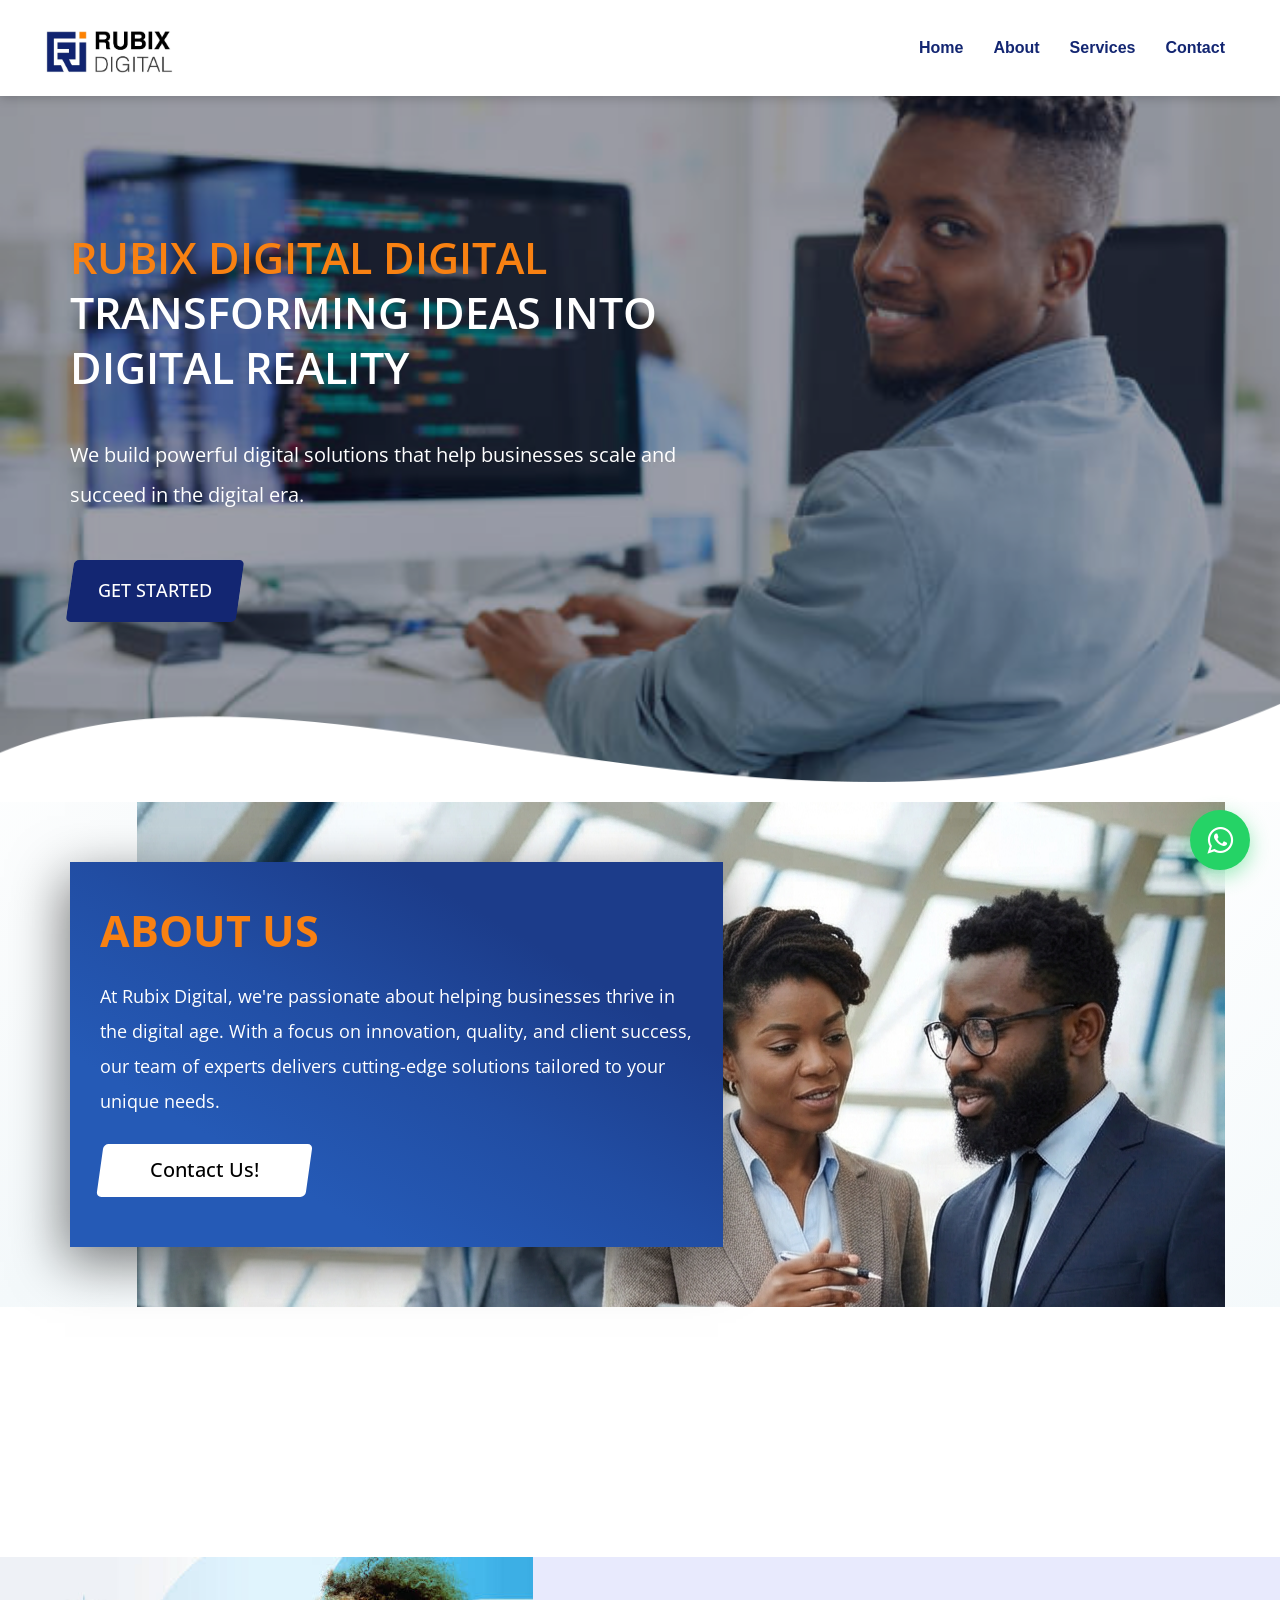
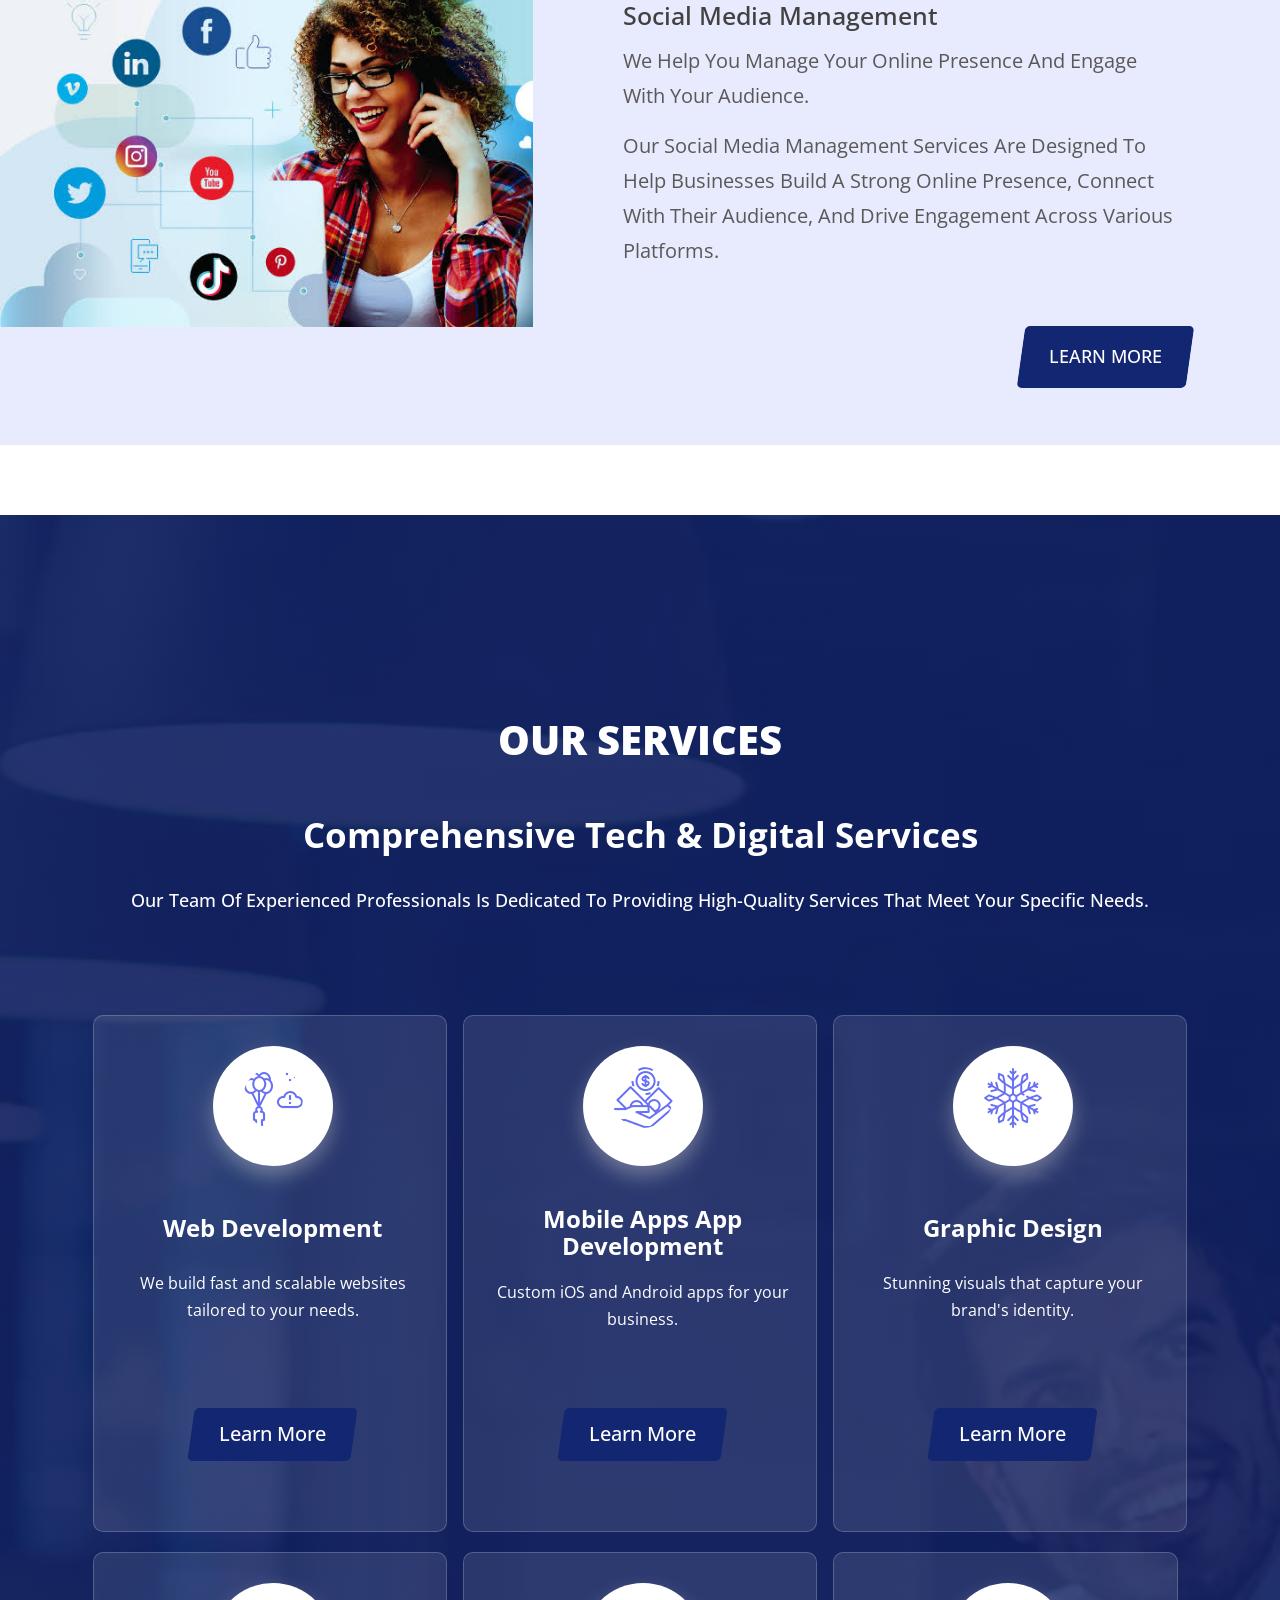
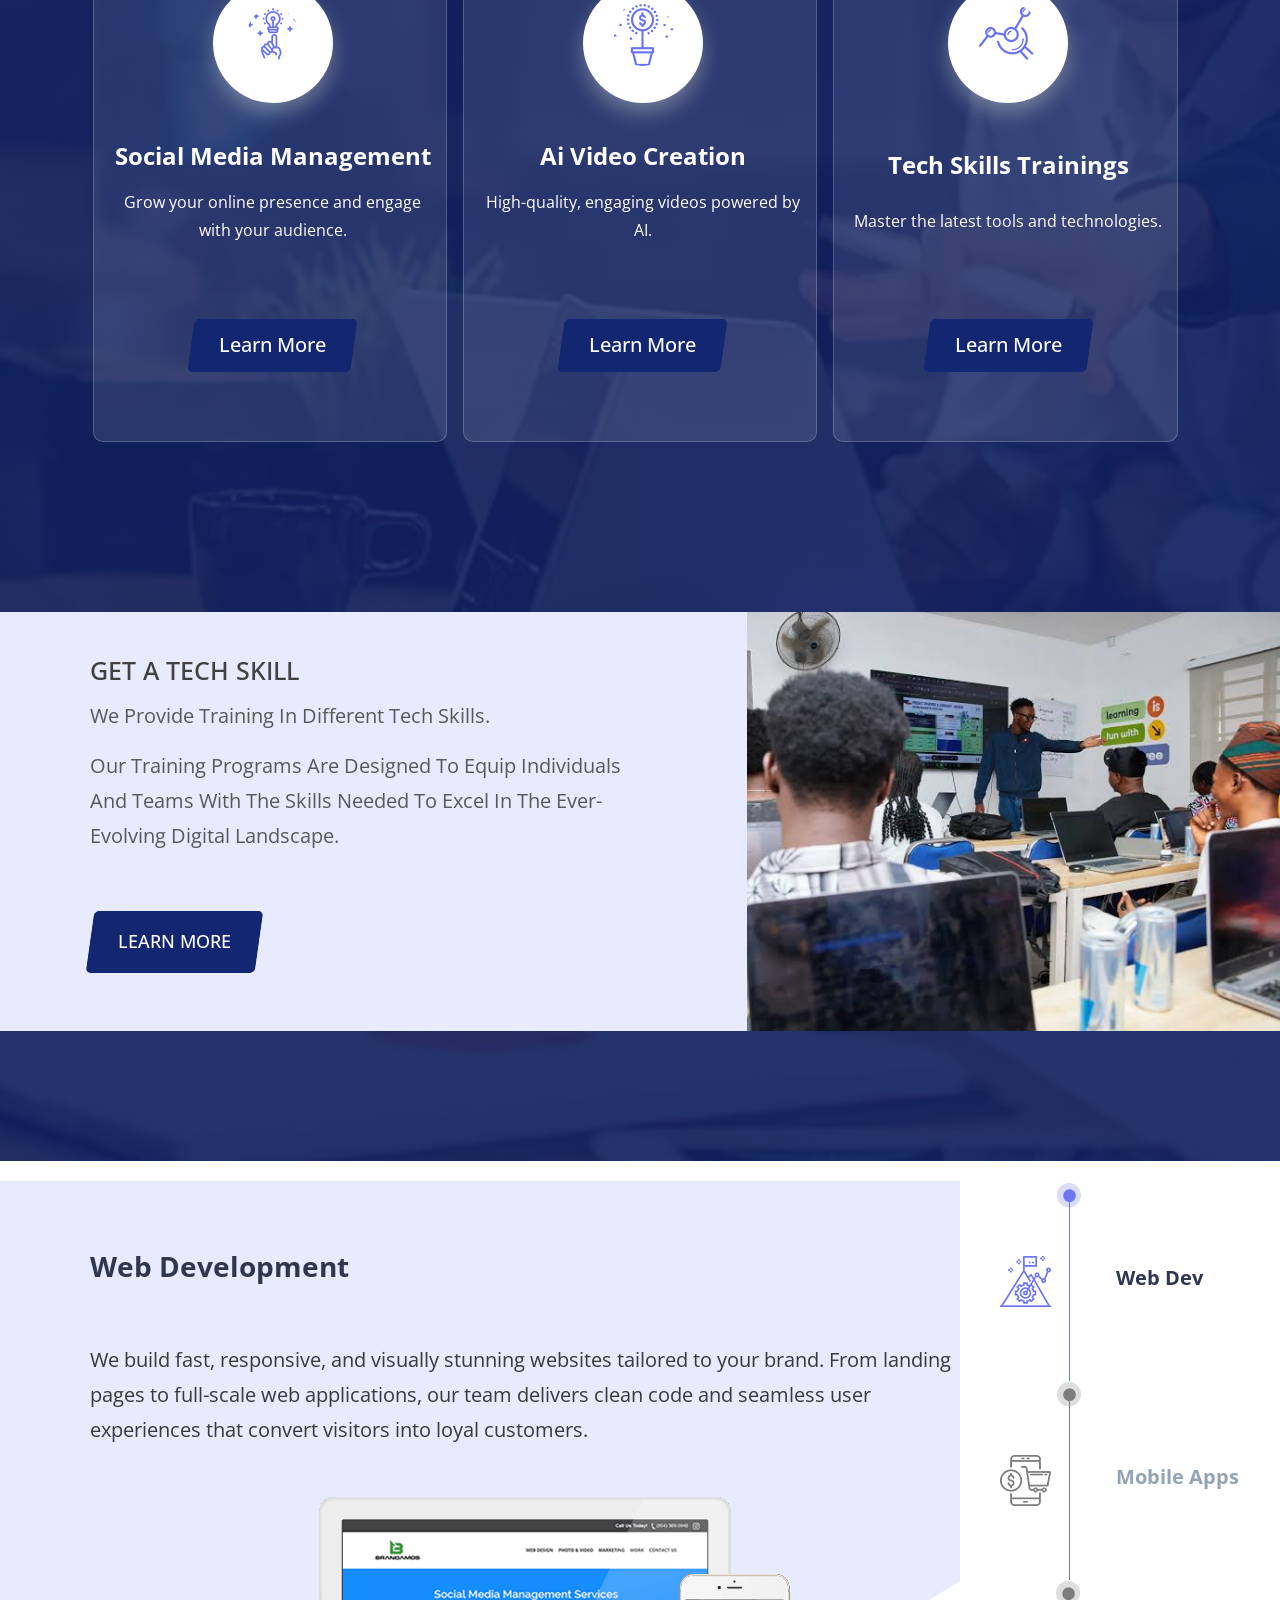
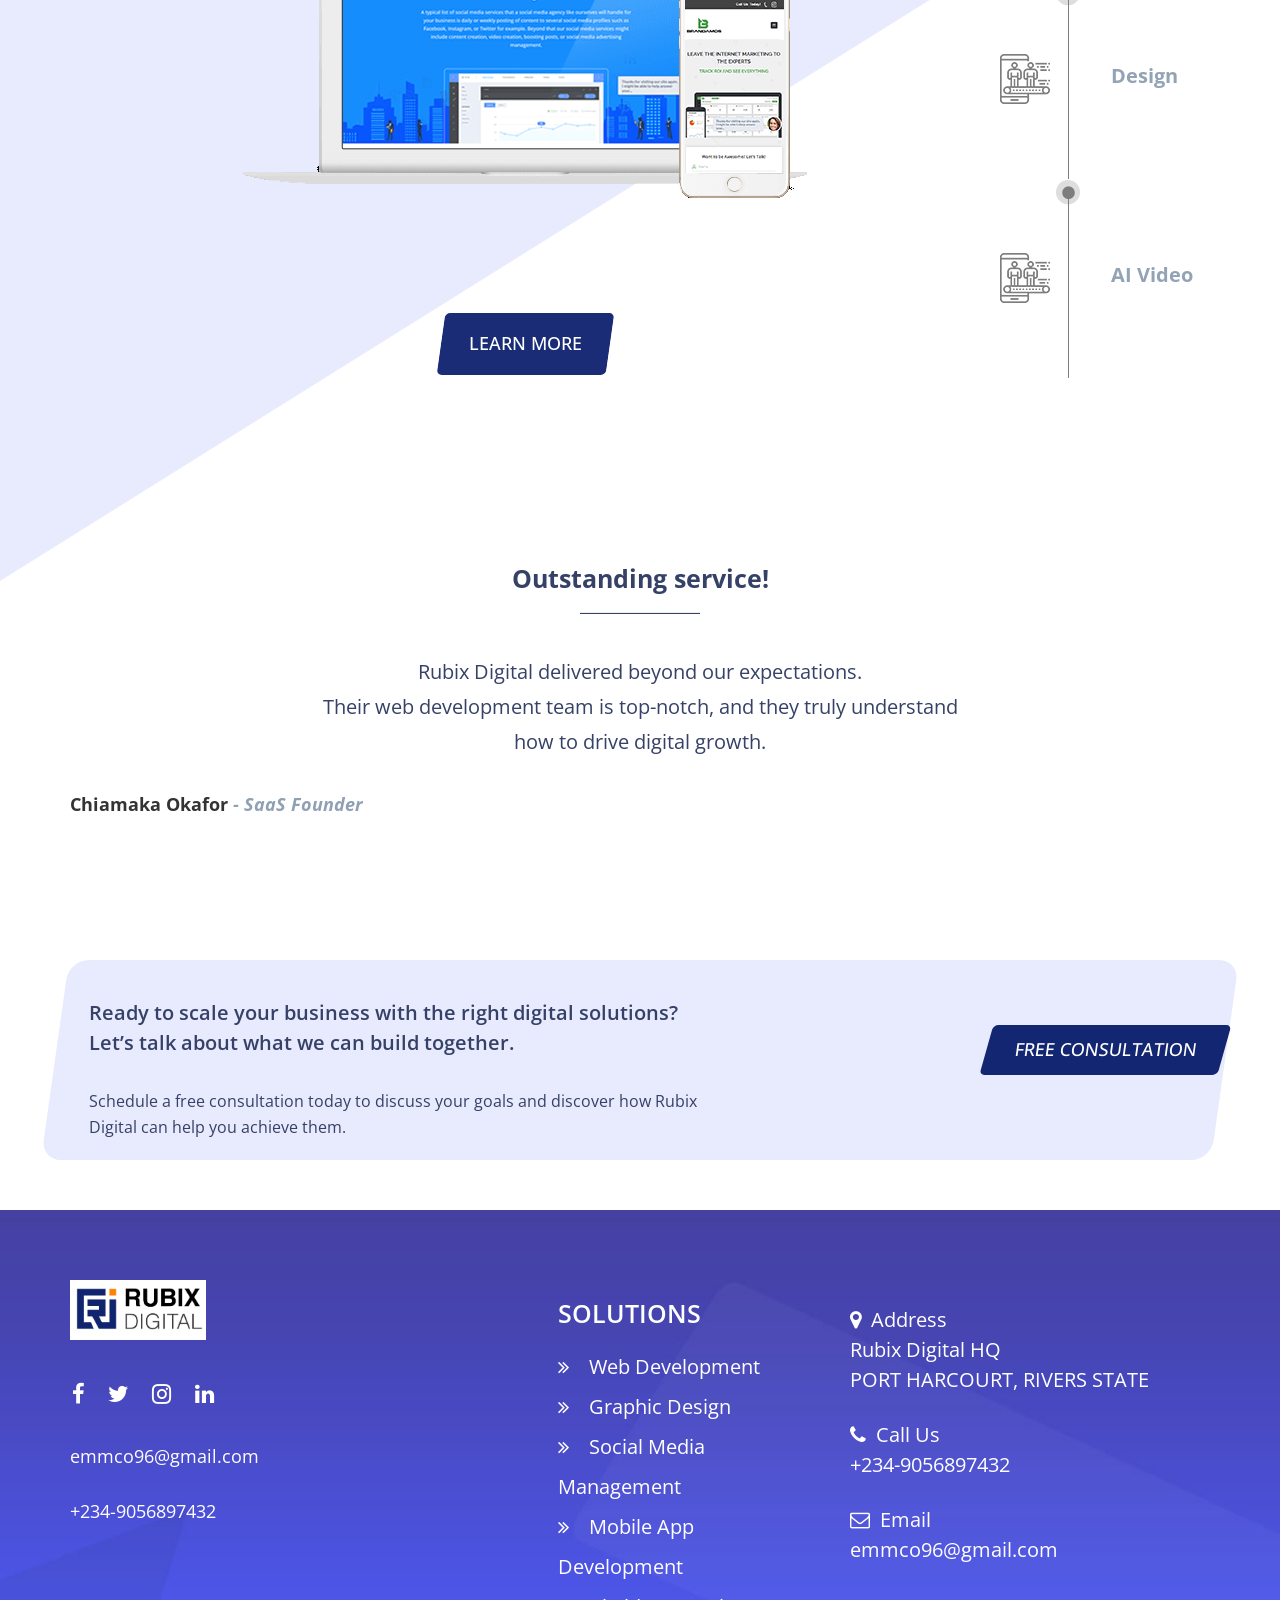
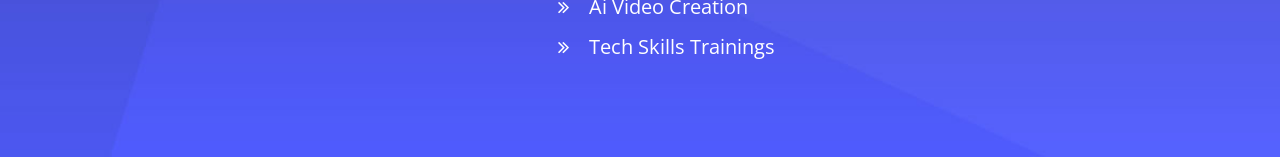
==== commit 2293f715: "new" ====
--- a/index.html
+++ b/index.html
@@ -5,7 +5,7 @@
    <meta charset="utf-8">
    <meta http-equiv="X-UA-Compatible" content="IE=edge">
    <meta name="viewport" content="width=device-width, initial-scale=1">
-   <title>LaunchShift Digital</title>
+   <title>Rubix Digital</title>
    <!-- Favicon -->
    <link rel="icon" href="assets/images/favicon.jpg" type="image/x-icon" />
    <!-- Bootstrap CSS -->
@@ -40,7 +40,7 @@
                <nav class="header-nav">
                   <a href="#0" class="header-nav__close" title="close"><span>Close</span></a>
                   <div class="header-nav__content">
-                     <h3>LaunchShift Digital</h3>
+                     <h3>Rubix Digital</h3>
                      <ul class="header-nav__list">
                         <li class="current"><a class="" href="index.html">Home</a></li>
                         <li><a class="" href="about.html">About</a></li>
@@ -64,7 +64,7 @@
                   <div class="row">
                      <!-- #banner-text start -->
                      <div id="banner-text" class="col-md-7 text-c text-left ">
-                        <h5 class="wow fadeInUp main-h" data-wow-delay="0.2s"><span class="about_text">LaunchShift
+                        <h5 class="wow fadeInUp main-h" data-wow-delay="0.2s"><span class="about_text">Rubix Digital
                               Digital</span><br>Transforming Ideas
                            into
                            Digital Reality
@@ -97,7 +97,7 @@
                <div class="col-md-7">
                   <div class="about_left_text wow fadeInUp">
                      <h1 style="color: #f88112;">ABOUT US</h1>
-                     <p>At LaunchShift Digital, we're passionate about helping businesses thrive in the digital age.
+                     <p>At Rubix Digital, we're passionate about helping businesses thrive in the digital age.
                         With a focus on innovation, quality, and client success, our team of experts delivers
                         cutting-edge solutions tailored to your unique needs.</p>
                      <div class="top-about wow fadeInRight wow fadeInUp">
@@ -312,7 +312,7 @@
                <!-- Mobile App Development section -->
                <div class="bhoechie-tab-content  pl_90 wow fadeInUp">
                   <h2>Mobile App Development</h2>
-                  <p> At LaunchShift Digital, we design and develop high-performance mobile apps for iOS and Android.
+                  <p> At Rubix Digital, we design and develop high-performance mobile apps for iOS and Android.
                      Whether you need a native app, a cross-platform solution, or an MVP, our team delivers intuitive,
                      scalable, and feature-rich mobile experiences that keep your users engaged and your business ahead
                      of the curve.</p>
@@ -330,7 +330,7 @@
                <!-- Graphic Design section -->
                <div class="bhoechie-tab-content  pl_90 wow fadeInUp">
                   <h2>Graphic Design</h2>
-                  <p>At LaunchShift Digital, we believe that great design is the foundation of a strong brand. Our
+                  <p>At Rubix Digital, we believe that great design is the foundation of a strong brand. Our
                      expert
                      designers create visually compelling logos, marketing materials, social media graphics, and
                      website assets that reflect your brand identity and capture attention.</p>
@@ -348,7 +348,7 @@
                <!-- AI Video Creation section -->
                <div class="bhoechie-tab-content  pl_90 wow fadeInUp">
                   <h2>AI Video Creation</h2>
-                  <p>At LaunchShift Digital, we harness the power of artificial intelligence to create stunning
+                  <p>At Rubix Digital, we harness the power of artificial intelligence to create stunning
                      marketing videos that drive results. Our AI video generation services help you produce
                      high-quality video content quickly and cost-effectively, keeping your brand at the forefront of
                      innovation.</p>
@@ -366,7 +366,7 @@
                <!--Analytics  section -->
                <div class="bhoechie-tab-content  pl_90 wow fadeInUp">
                   <h2>Tech Skills Trainings</h2>
-                  <p>At LaunchShift Digital, we believe that knowledge is the key to success. Our comprehensive tech
+                  <p>At Rubix Digital, we believe that knowledge is the key to success. Our comprehensive tech
                      training programs are designed to equip individuals and teams with the skills needed to excel in
                      the ever-evolving digital landscape.</p>
                   <div class="tabs-img">
@@ -419,7 +419,7 @@
                   <h4 class="body-slider media-heading">Outstanding service!</h4>
                   <hr class="slider_hr">
                </div>
-               <p>LaunchShift Digital delivered beyond our expectations.<br> Their web development team is top-notch,
+               <p>Rubix Digital delivered beyond our expectations.<br> Their web development team is top-notch,
                   and
                   they truly understand<br> how to drive digital growth. </p>
                <div class="media-body">
@@ -460,7 +460,7 @@
                   <span class="skew_14">
                      <h4>Ready to scale your business with the right digital solutions?<br>Let’s talk about what we
                         can build together.</h4>
-                     <p>Schedule a free consultation today to discuss your goals and discover how LaunchShift Digital
+                     <p>Schedule a free consultation today to discuss your goals and discover how Rubix Digital
                         can
                         help you achieve them.</p>
                   </span>
@@ -519,7 +519,7 @@
                </div>
                <div class="col-md-4">
                   <ul class="location">
-                     <li class="footer-left-h"><i class="fa fa-map-marker"></i>Address<br>LaunchShift HQ <br>PORT
+                     <li class="footer-left-h"><i class="fa fa-map-marker"></i>Address<br>Rubix Digital HQ <br>PORT
                         HARCOURT, RIVERS STATE
                      </li>
                      <li class="footer-left-h"><i class="fa fa-phone"></i>Call Us <br>+234-9056897432
@@ -539,7 +539,7 @@
    </div>
    <!-- /.hero__overlay -->
    <!-- Floating WhatsApp Button -->
-   <a href="https://wa.me/2349056897432?text=Hello%20LaunchShift%20Digital%2C%20I'm%20interested%20in%20your%20services." class="whatsapp-float" target="_blank" id="whatsapp-float-btn" title="Chat with us on WhatsApp">
+   <a href="https://wa.me/2349056897432?text=Hello%20Rubix%20Digital%2C%20I'm%20interested%20in%20your%20services." class="whatsapp-float" target="_blank" id="whatsapp-float-btn" title="Chat with us on WhatsApp">
       <span class="whatsapp-float-tooltip">Chat with us!</span>
       <div class="whatsapp-float-btn">
          <i class="fa fa-whatsapp"></i>
